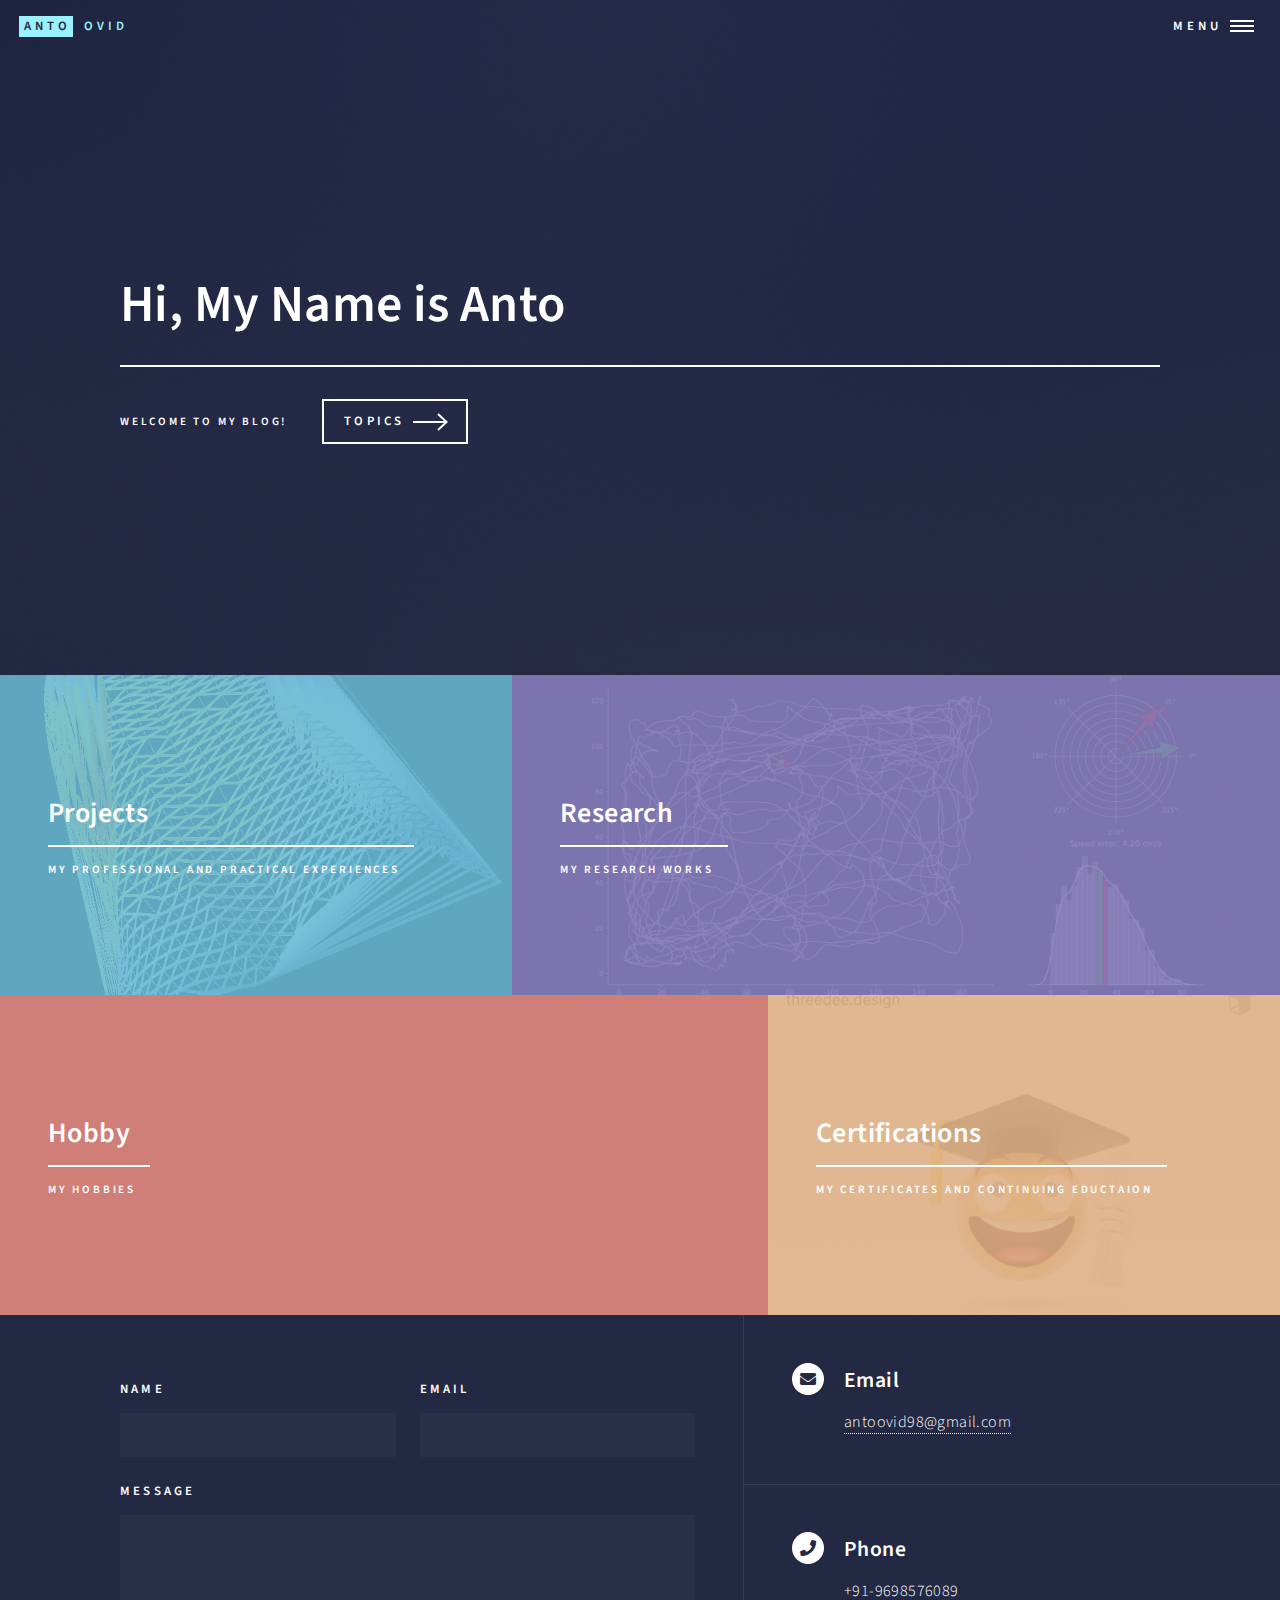
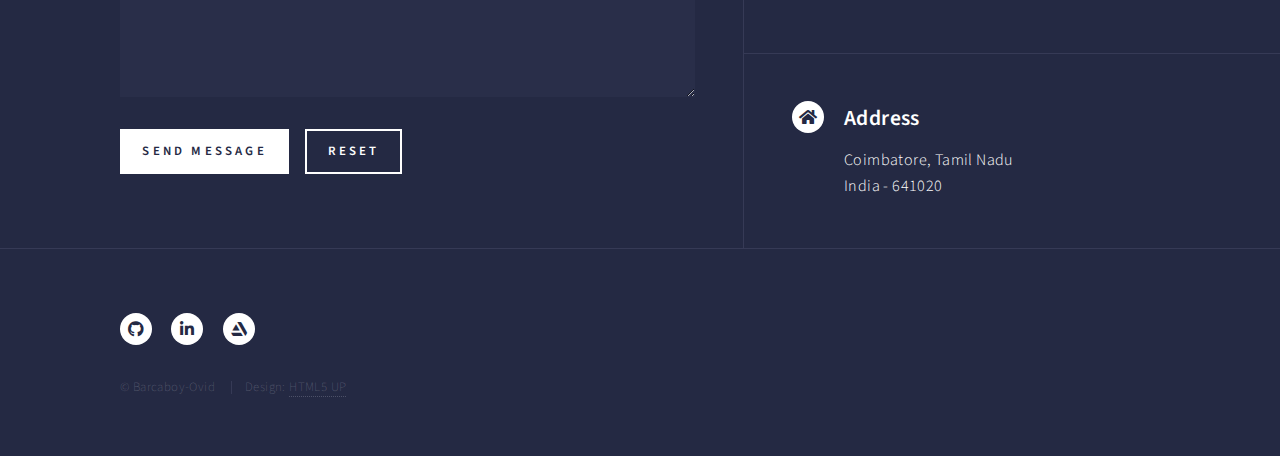
==== blog/blog.html @ b0eccf65 "Add files via upload" ====
<!DOCTYPE HTML>
<!--
	Forty by HTML5 UP
	html5up.net | @ajlkn
	Free for personal and commercial use under the CCA 3.0 license (html5up.net/license)
-->
<html>

<head>
    <title>ANTO OVID</title>
    <meta charset="utf-8" />
    <meta name="viewport" content="width=device-width, initial-scale=1, user-scalable=no" />
    <link rel="stylesheet" href="assets/css/main.css" />
    <noscript><link rel="stylesheet" href="assets/css/noscript.css" /></noscript>
    <link rel="icon" type="image/png" href="images/Flavicon.png" />
</head>

<body class="is-preload">

    <!-- Wrapper -->
    <div id="wrapper">

        <!-- Header -->
        <header id="header" class="alt">
            <a href="blog.html" class="logo"><strong>ANTO</strong> <span>OVID</span></a>
            <nav>
                <a href="#menu">Menu</a>
            </nav>
        </header>

        <!-- Menu -->
        <nav id="menu">
            <ul class="actions stacked">
                <li><a href="http://Barcaboy-Ovid.github.io" class="button primary fit">Website</a></li>
                <li><a href="blog.html" class="button primary fit">Home</a></li>
                <li><a href="project.html" class="button primary fit">Projects</a></li>
                <li><a href="research.html" class="button primary fit">Research</a></li>
                <li><a href="#contact" class="button primary fit">Contact</a></li>
            </ul>
        </nav>

        <!-- Banner -->
        <section id="banner" class="major">
            <div class="inner">
                <header class="major">
                    <h1>Hi, My Name is Anto</h1>
                </header>
                <div class="content">
                    <p class='hero-subtitle'>
                        Welcome to my blog!</p>
                    </p>
                    <ul class="actions">
                        <li><a href="#main" class="button next scrolly">TOPICS</a></li>
                    </ul>
                </div>
            </div>
        </section>

        <!-- Main -->
        <div id="main">
            <!-- One -->
            <section id="one" class="tiles">
                <article>
                    <span class="image">
										<img src="images/P3Eb.gif" alt="" />
									</span>
                    <header class="major">
                        <h3><a href="project.html" class="link">Projects</a></h3>
                        <p>My Professional and Practical experiences</p>
                    </header>
                </article>

                <article>
                    <span class="image">
										<img src="images/programmingprojects.gif" alt="" />
									</span>
                    <header class="major">
                        <h3><a href="research.html" class="link">Research</a></h3>
                        <p>My Research works </p>
                    </header>
                </article>

                <article>
                    <span class="image">
										<img src="images/hobby.gif" alt="" />
									</span>
                    <header class="major">
                        <h3><a href="hobbies.html#hobby" class="link">Hobby</a></h3>
                        <p>My Hobbies</p>
                    </header>
                </article>

                <!--
                <article>
                    <span class="image">
										<img src="images/BIM.gif" alt="" />
									</span>
                    <header class="major">
                        <h3><a href="skills.html#two" class="link">Skills</a></h3>
                        <p>My Professional Skills and Tools</p>
                    </header>
                </article>-->

                <article>
                    <span class="image">
										<img src="images/giphy.gif" alt="" />
									</span>
                    <header class="major">
                        <h3><a href="https://github.com/Barcaboy-Ovid/Course-List" class="link">Certifications</a></h3>
                        <p>My Certificates and Continuing Eductaion</p>
                    </header>
                </article>

                <!--
                <article>
                    <span class="image">
										<img src="images/2GA.gif" alt="" />
									</span>
                    <header class="major">
                        <h3><a href="achievements.html#achieve" class="link">Achievements</a></h3>
                        <p>My Achievements</p>
                    </header>
                </article>-->


            </section>
        </div>

        <!-- Contact -->
        <section id="contact">
            <div class="inner">
                <section>
                    <form method="post" action="https://formspree.io/f/mdoygzwn">
                        <div class="fields">
                            <div class="field half">
                                <label for="name">Name</label>
                                <input type="text" name="name" id="name" />
                            </div>
                            <div class="field half">
                                <label for="email">Email</label>
                                <input type="text" name="email" id="email" />
                            </div>
                            <div class="field">
                                <label for="message">Message</label>
                                <textarea name="message" id="message" rows="6"></textarea>
                            </div>
                        </div>
                        <div class="col-12">
                            <ul class="actions">
                                <li><input type="submit" value="Send Message" class="primary" /></li>
                                <li><input type="reset" value="Reset" /></li>
                            </ul>
                        </div>
                    </form>
                </section>
                <section class="split">
                    <section>
                        <div class="contact-method">
                            <span class="icon solid alt fa-envelope"></span>
                            <h3>Email</h3>
                            <a href="mailto:antoovid98@gmail.com">antoovid98@gmail.com</a>
                        </div>
                    </section>
                    <section>
                        <div class="contact-method">
                            <span class="icon solid alt fa-phone"></span>
                            <h3>Phone</h3>
                            <span>+91-9698576089</span>
                        </div>
                    </section>
                    <section>
                        <div class="contact-method">
                            <span class="icon solid alt fa-home"></span>
                            <h3>Address</h3>
                            <span>
								Coimbatore, Tamil Nadu <br />
								India - 641020</span>
                        </div>
                    </section>
                </section>
            </div>
        </section>
        <!-- Footer -->
        <footer id="footer">
            <div class="inner">
                <ul class="icons">
                    <li><a href="https://github.com/Barcaboy-Ovid" class="icon brands alt fa-github"><span class="label">GitHub</span></a></li>
                    <li><a href="https://www.linkedin.com/in/anto-ovid-g-s-5994b4131/" class="icon brands alt fa-linkedin-in"><span class="label">LinkedIn</span></a></li>
                    <li><a href="https://www.artstation.com/antoovid98" class="icon brands alt fa-artstation"><span class="label">Artstation</span></a>
                </ul>
                <ul class="copyright">
                    <li>&copy; Barcaboy-Ovid</li>
                    <li>Design: <a href="https://html5up.net">HTML5 UP</a></li>
                </ul>
            </div>
        </footer>
    </div>

    <!-- Scripts -->
    <script src="assets/js/jquery.min.js"></script>
    <script src="assets/js/jquery.scrolly.min.js"></script>
    <script src="assets/js/jquery.scrollex.min.js"></script>
    <script src="assets/js/browser.min.js"></script>
    <script src="assets/js/breakpoints.min.js"></script>
    <script src="assets/js/util.js"></script>
    <script src="assets/js/main.js"></script>
</body>

</html>
---- blog/assets/css/main.css ----
@import url(fontawesome-all.min.css);
@import url("https://fonts.googleapis.com/css?family=Source+Sans+Pro:300,300italic,600,600italic");

/*
	Forty by HTML5 UP
	html5up.net | @ajlkn
	Free for personal and commercial use under the CCA 3.0 license (html5up.net/license)
*/

html, body, div, span, applet, object,
iframe, h1, h2, h3, h4, h5, h6, p, blockquote,
pre, a, abbr, acronym, address, big, cite,
code, del, dfn, em, img, ins, kbd, q, s, samp,
small, strike, strong, sub, sup, tt, var, b,
u, i, center, dl, dt, dd, ol, ul, li, fieldset,
form, label, legend, table, caption, tbody,
tfoot, thead, tr, th, td, article, aside,
canvas, details, embed, figure, figcaption,
footer, header, hgroup, menu, nav, output, ruby,
section, summary, time, mark, audio, video {
	margin: 0;
	padding: 0;
	border: 0;
	font-size: 100%;
	font: inherit;
	vertical-align: baseline;}

article, aside, details, figcaption, figure,
footer, header, hgroup, menu, nav, section {
	display: block;}

body {
	line-height: 1;
}

ol, ul {
	list-style: none;
}

blockquote, q {
	quotes: none;
}

	blockquote:before, blockquote:after, q:before, q:after {
		content: '';
		content: none;
	}

table {
	border-collapse: collapse;
	border-spacing: 0;
}

body {
	-webkit-text-size-adjust: none;
}

mark {
	background-color: transparent;
	color: inherit;
}

input::-moz-focus-inner {
	border: 0;
	padding: 0;
}

input, select, textarea {
	-moz-appearance: none;
	-webkit-appearance: none;
	-ms-appearance: none;
	appearance: none;
}

/* Basic */

	@-ms-viewport {
		width: device-width;
	}

	body {
		-ms-overflow-style: scrollbar;
	}

	@media screen and (max-width: 480px) {

		html, body {
			min-width: 320px;
		}

	}

	html {
		box-sizing: border-box;
	}

	*, *:before, *:after {
		box-sizing: inherit;
	}

	body {
		background: #242943;
	}

		body.is-preload *, body.is-preload *:before, body.is-preload *:after {
			-moz-animation: none !important;
			-webkit-animation: none !important;
			-ms-animation: none !important;
			animation: none !important;
			-moz-transition: none !important;
			-webkit-transition: none !important;
			-ms-transition: none !important;
			transition: none !important;
		}

/* Type */

	body, input, select, textarea {
		color: #ffffff;
		font-family: "Source Sans Pro", Helvetica, sans-serif;
		font-size: 17pt;
		font-weight: 300;
		letter-spacing: 0.025em;
		line-height: 1.65;
	}

		@media screen and (max-width: 1680px) {

			body, input, select, textarea {
				font-size: 14pt;
			}

		}

		@media screen and (max-width: 1280px) {

			body, input, select, textarea {
				font-size: 12pt;
			}

		}

		@media screen and (max-width: 360px) {

			body, input, select, textarea {
				font-size: 11pt;
			}

		}

	a {
		-moz-transition: color 0.2s ease-in-out, border-bottom-color 0.2s ease-in-out;
		-webkit-transition: color 0.2s ease-in-out, border-bottom-color 0.2s ease-in-out;
		-ms-transition: color 0.2s ease-in-out, border-bottom-color 0.2s ease-in-out;
		transition: color 0.2s ease-in-out, border-bottom-color 0.2s ease-in-out;
		border-bottom: dotted 1px;
		color: inherit;
		text-decoration: none;
	}

		a:hover {
			border-bottom-color: transparent;
			color: #9bf1ff !important;
		}

		a:active {
			color: #53e3fb !important;
		}

	strong, b {
		color: #ffffff;
		font-weight: 600;
	}

	em, i {
		font-style: italic;
	}

	p {
		margin: 0 0 2em 0;
	}

	h1, h2, h3, h4, h5, h6 {
		color: #ffffff;
		font-weight: 600;
		line-height: 1.65;
		margin: 0 0 1em 0;
	}

		h1 a, h2 a, h3 a, h4 a, h5 a, h6 a {
			color: inherit;
			border-bottom: 0;
		}

	h1 {
		font-size: 2.5em;
	}

	h2 {
		font-size: 1.75em;
	}

	h3 {
		font-size: 1.35em;
	}

	h4 {
		font-size: 1.1em;
	}

	h5 {
		font-size: 0.9em;
	}

	h6 {
		font-size: 0.7em;
	}

	@media screen and (max-width: 736px) {

		h1 {
			font-size: 2em;
		}

		h2 {
			font-size: 1.5em;
		}

		h3 {
			font-size: 1.25em;
		}

	}

	sub {
		font-size: 0.8em;
		position: relative;
		top: 0.5em;
	}

	sup {
		font-size: 0.8em;
		position: relative;
		top: -0.5em;
	}

	blockquote {
		border-left: solid 4px rgba(212, 212, 255, 0.1);
		font-style: italic;
		margin: 0 0 2em 0;
		padding: 0.5em 0 0.5em 2em;
	}

	code {
		background: rgba(212, 212, 255, 0.035);
		font-family: "Courier New", monospace;
		font-size: 0.9em;
		margin: 0 0.25em;
		padding: 0.25em 0.65em;
	}

	pre {
		-webkit-overflow-scrolling: touch;
		font-family: "Courier New", monospace;
		font-size: 0.9em;
		margin: 0 0 2em 0;
	}

		pre code {
			display: block;
			line-height: 1.75;
			padding: 1em 1.5em;
			overflow-x: auto;
		}

	hr {
		border: 0;
		border-bottom: solid 1px rgba(212, 212, 255, 0.1);
		margin: 2em 0;
	}

		hr.major {
			margin: 3em 0;
		}

	.align-left {
		text-align: left;
	}

	.align-center {
		text-align: center;
	}

	.align-right {
		text-align: right;
	}

/* Row */

	.row {
		display: flex;
		flex-wrap: wrap;
		box-sizing: border-box;
		align-items: stretch;
	}

		.row > * {
			box-sizing: border-box;
		}

		.row.gtr-uniform > * > :last-child {
			margin-bottom: 0;
		}

		.row.aln-left {
			justify-content: flex-start;
		}

		.row.aln-center {
			justify-content: center;
		}

		.row.aln-right {
			justify-content: flex-end;
		}

		.row.aln-top {
			align-items: flex-start;
		}

		.row.aln-middle {
			align-items: center;
		}

		.row.aln-bottom {
			align-items: flex-end;
		}

		.row > .imp {
			order: -1;
		}

		.row > .col-1 {
			width: 8.33333%;
		}

		.row > .off-1 {
			margin-left: 8.33333%;
		}

		.row > .col-2 {
			width: 16.66667%;
		}

		.row > .off-2 {
			margin-left: 16.66667%;
		}

		.row > .col-3 {
			width: 25%;
		}

		.row > .off-3 {
			margin-left: 25%;
		}

		.row > .col-4 {
			width: 33.33333%;
		}

		.row > .off-4 {
			margin-left: 33.33333%;
		}

		.row > .col-5 {
			width: 41.66667%;
		}

		.row > .off-5 {
			margin-left: 41.66667%;
		}

		.row > .col-6 {
			width: 50%;
		}

		.row > .off-6 {
			margin-left: 50%;
		}

		.row > .col-7 {
			width: 58.33333%;
		}

		.row > .off-7 {
			margin-left: 58.33333%;
		}

		.row > .col-8 {
			width: 66.66667%;
		}

		.row > .off-8 {
			margin-left: 66.66667%;
		}

		.row > .col-9 {
			width: 75%;
		}

		.row > .off-9 {
			margin-left: 75%;
		}

		.row > .col-10 {
			width: 83.33333%;
		}

		.row > .off-10 {
			margin-left: 83.33333%;
		}

		.row > .col-11 {
			width: 91.66667%;
		}

		.row > .off-11 {
			margin-left: 91.66667%;
		}

		.row > .col-12 {
			width: 100%;
		}

		.row > .off-12 {
			margin-left: 100%;
		}

		.row.gtr-0 {
			margin-top: 0;
			margin-left: 0em;
		}

			.row.gtr-0 > * {
				padding: 0 0 0 0em;
			}

			.row.gtr-0.gtr-uniform {
				margin-top: 0em;
			}

				.row.gtr-0.gtr-uniform > * {
					padding-top: 0em;
				}

		.row.gtr-25 {
			margin-top: 0;
			margin-left: -0.5em;
		}

			.row.gtr-25 > * {
				padding: 0 0 0 0.5em;
			}

			.row.gtr-25.gtr-uniform {
				margin-top: -0.5em;
			}

				.row.gtr-25.gtr-uniform > * {
					padding-top: 0.5em;
				}

		.row.gtr-50 {
			margin-top: 0;
			margin-left: -1em;
		}

			.row.gtr-50 > * {
				padding: 0 0 0 1em;
			}

			.row.gtr-50.gtr-uniform {
				margin-top: -1em;
			}

				.row.gtr-50.gtr-uniform > * {
					padding-top: 1em;
				}

		.row {
			margin-top: 0;
			margin-left: -2em;
		}

			.row > * {
				padding: 0 0 0 2em;
			}

			.row.gtr-uniform {
				margin-top: -2em;
			}

				.row.gtr-uniform > * {
					padding-top: 2em;
				}

		.row.gtr-150 {
			margin-top: 0;
			margin-left: -3em;
		}

			.row.gtr-150 > * {
				padding: 0 0 0 3em;
			}

			.row.gtr-150.gtr-uniform {
				margin-top: -3em;
			}

				.row.gtr-150.gtr-uniform > * {
					padding-top: 3em;
				}

		.row.gtr-200 {
			margin-top: 0;
			margin-left: -4em;
		}

			.row.gtr-200 > * {
				padding: 0 0 0 4em;
			}

			.row.gtr-200.gtr-uniform {
				margin-top: -4em;
			}

				.row.gtr-200.gtr-uniform > * {
					padding-top: 4em;
				}

		@media screen and (max-width: 1680px) {

			.row {
				display: flex;
				flex-wrap: wrap;
				box-sizing: border-box;
				align-items: stretch;
			}

				.row > * {
					box-sizing: border-box;
				}

				.row.gtr-uniform > * > :last-child {
					margin-bottom: 0;
				}

				.row.aln-left {
					justify-content: flex-start;
				}

				.row.aln-center {
					justify-content: center;
				}

				.row.aln-right {
					justify-content: flex-end;
				}

				.row.aln-top {
					align-items: flex-start;
				}

				.row.aln-middle {
					align-items: center;
				}

				.row.aln-bottom {
					align-items: flex-end;
				}

				.row > .imp-xlarge {
					order: -1;
				}

				.row > .col-1-xlarge {
					width: 8.33333%;
				}

				.row > .off-1-xlarge {
					margin-left: 8.33333%;
				}

				.row > .col-2-xlarge {
					width: 16.66667%;
				}

				.row > .off-2-xlarge {
					margin-left: 16.66667%;
				}

				.row > .col-3-xlarge {
					width: 25%;
				}

				.row > .off-3-xlarge {
					margin-left: 25%;
				}

				.row > .col-4-xlarge {
					width: 33.33333%;
				}

				.row > .off-4-xlarge {
					margin-left: 33.33333%;
				}

				.row > .col-5-xlarge {
					width: 41.66667%;
				}

				.row > .off-5-xlarge {
					margin-left: 41.66667%;
				}

				.row > .col-6-xlarge {
					width: 50%;
				}

				.row > .off-6-xlarge {
					margin-left: 50%;
				}

				.row > .col-7-xlarge {
					width: 58.33333%;
				}

				.row > .off-7-xlarge {
					margin-left: 58.33333%;
				}

				.row > .col-8-xlarge {
					width: 66.66667%;
				}

				.row > .off-8-xlarge {
					margin-left: 66.66667%;
				}

				.row > .col-9-xlarge {
					width: 75%;
				}

				.row > .off-9-xlarge {
					margin-left: 75%;
				}

				.row > .col-10-xlarge {
					width: 83.33333%;
				}

				.row > .off-10-xlarge {
					margin-left: 83.33333%;
				}

				.row > .col-11-xlarge {
					width: 91.66667%;
				}

				.row > .off-11-xlarge {
					margin-left: 91.66667%;
				}

				.row > .col-12-xlarge {
					width: 100%;
				}

				.row > .off-12-xlarge {
					margin-left: 100%;
				}

				.row.gtr-0 {
					margin-top: 0;
					margin-left: 0em;
				}

					.row.gtr-0 > * {
						padding: 0 0 0 0em;
					}

					.row.gtr-0.gtr-uniform {
						margin-top: 0em;
					}

						.row.gtr-0.gtr-uniform > * {
							padding-top: 0em;
						}

				.row.gtr-25 {
					margin-top: 0;
					margin-left: -0.5em;
				}

					.row.gtr-25 > * {
						padding: 0 0 0 0.5em;
					}

					.row.gtr-25.gtr-uniform {
						margin-top: -0.5em;
					}

						.row.gtr-25.gtr-uniform > * {
							padding-top: 0.5em;
						}

				.row.gtr-50 {
					margin-top: 0;
					margin-left: -1em;
				}

					.row.gtr-50 > * {
						padding: 0 0 0 1em;
					}

					.row.gtr-50.gtr-uniform {
						margin-top: -1em;
					}

						.row.gtr-50.gtr-uniform > * {
							padding-top: 1em;
						}

				.row {
					margin-top: 0;
					margin-left: -2em;
				}

					.row > * {
						padding: 0 0 0 2em;
					}

					.row.gtr-uniform {
						margin-top: -2em;
					}

						.row.gtr-uniform > * {
							padding-top: 2em;
						}

				.row.gtr-150 {
					margin-top: 0;
					margin-left: -3em;
				}

					.row.gtr-150 > * {
						padding: 0 0 0 3em;
					}

					.row.gtr-150.gtr-uniform {
						margin-top: -3em;
					}

						.row.gtr-150.gtr-uniform > * {
							padding-top: 3em;
						}

				.row.gtr-200 {
					margin-top: 0;
					margin-left: -4em;
				}

					.row.gtr-200 > * {
						padding: 0 0 0 4em;
					}

					.row.gtr-200.gtr-uniform {
						margin-top: -4em;
					}

						.row.gtr-200.gtr-uniform > * {
							padding-top: 4em;
						}

		}

		@media screen and (max-width: 1280px) {

			.row {
				display: flex;
				flex-wrap: wrap;
				box-sizing: border-box;
				align-items: stretch;
			}

				.row > * {
					box-sizing: border-box;
				}

				.row.gtr-uniform > * > :last-child {
					margin-bottom: 0;
				}

				.row.aln-left {
					justify-content: flex-start;
				}

				.row.aln-center {
					justify-content: center;
				}

				.row.aln-right {
					justify-content: flex-end;
				}

				.row.aln-top {
					align-items: flex-start;
				}

				.row.aln-middle {
					align-items: center;
				}

				.row.aln-bottom {
					align-items: flex-end;
				}

				.row > .imp-large {
					order: -1;
				}

				.row > .col-1-large {
					width: 8.33333%;
				}

				.row > .off-1-large {
					margin-left: 8.33333%;
				}

				.row > .col-2-large {
					width: 16.66667%;
				}

				.row > .off-2-large {
					margin-left: 16.66667%;
				}

				.row > .col-3-large {
					width: 25%;
				}

				.row > .off-3-large {
					margin-left: 25%;
				}

				.row > .col-4-large {
					width: 33.33333%;
				}

				.row > .off-4-large {
					margin-left: 33.33333%;
				}

				.row > .col-5-large {
					width: 41.66667%;
				}

				.row > .off-5-large {
					margin-left: 41.66667%;
				}

				.row > .col-6-large {
					width: 50%;
				}

				.row > .off-6-large {
					margin-left: 50%;
				}

				.row > .col-7-large {
					width: 58.33333%;
				}

				.row > .off-7-large {
					margin-left: 58.33333%;
				}

				.row > .col-8-large {
					width: 66.66667%;
				}

				.row > .off-8-large {
					margin-left: 66.66667%;
				}

				.row > .col-9-large {
					width: 75%;
				}

				.row > .off-9-large {
					margin-left: 75%;
				}

				.row > .col-10-large {
					width: 83.33333%;
				}

				.row > .off-10-large {
					margin-left: 83.33333%;
				}

				.row > .col-11-large {
					width: 91.66667%;
				}

				.row > .off-11-large {
					margin-left: 91.66667%;
				}

				.row > .col-12-large {
					width: 100%;
				}

				.row > .off-12-large {
					margin-left: 100%;
				}

				.row.gtr-0 {
					margin-top: 0;
					margin-left: 0em;
				}

					.row.gtr-0 > * {
						padding: 0 0 0 0em;
					}

					.row.gtr-0.gtr-uniform {
						margin-top: 0em;
					}

						.row.gtr-0.gtr-uniform > * {
							padding-top: 0em;
						}

				.row.gtr-25 {
					margin-top: 0;
					margin-left: -0.375em;
				}

					.row.gtr-25 > * {
						padding: 0 0 0 0.375em;
					}

					.row.gtr-25.gtr-uniform {
						margin-top: -0.375em;
					}

						.row.gtr-25.gtr-uniform > * {
							padding-top: 0.375em;
						}

				.row.gtr-50 {
					margin-top: 0;
					margin-left: -0.75em;
				}

					.row.gtr-50 > * {
						padding: 0 0 0 0.75em;
					}

					.row.gtr-50.gtr-uniform {
						margin-top: -0.75em;
					}

						.row.gtr-50.gtr-uniform > * {
							padding-top: 0.75em;
						}

				.row {
					margin-top: 0;
					margin-left: -1.5em;
				}

					.row > * {
						padding: 0 0 0 1.5em;
					}

					.row.gtr-uniform {
						margin-top: -1.5em;
					}

						.row.gtr-uniform > * {
							padding-top: 1.5em;
						}

				.row.gtr-150 {
					margin-top: 0;
					margin-left: -2.25em;
				}

					.row.gtr-150 > * {
						padding: 0 0 0 2.25em;
					}

					.row.gtr-150.gtr-uniform {
						margin-top: -2.25em;
					}

						.row.gtr-150.gtr-uniform > * {
							padding-top: 2.25em;
						}

				.row.gtr-200 {
					margin-top: 0;
					margin-left: -3em;
				}

					.row.gtr-200 > * {
						padding: 0 0 0 3em;
					}

					.row.gtr-200.gtr-uniform {
						margin-top: -3em;
					}

						.row.gtr-200.gtr-uniform > * {
							padding-top: 3em;
						}

		}

		@media screen and (max-width: 980px) {

			.row {
				display: flex;
				flex-wrap: wrap;
				box-sizing: border-box;
				align-items: stretch;
			}

				.row > * {
					box-sizing: border-box;
				}

				.row.gtr-uniform > * > :last-child {
					margin-bottom: 0;
				}

				.row.aln-left {
					justify-content: flex-start;
				}

				.row.aln-center {
					justify-content: center;
				}

				.row.aln-right {
					justify-content: flex-end;
				}

				.row.aln-top {
					align-items: flex-start;
				}

				.row.aln-middle {
					align-items: center;
				}

				.row.aln-bottom {
					align-items: flex-end;
				}

				.row > .imp-medium {
					order: -1;
				}

				.row > .col-1-medium {
					width: 8.33333%;
				}

				.row > .off-1-medium {
					margin-left: 8.33333%;
				}

				.row > .col-2-medium {
					width: 16.66667%;
				}

				.row > .off-2-medium {
					margin-left: 16.66667%;
				}

				.row > .col-3-medium {
					width: 25%;
				}

				.row > .off-3-medium {
					margin-left: 25%;
				}

				.row > .col-4-medium {
					width: 33.33333%;
				}

				.row > .off-4-medium {
					margin-left: 33.33333%;
				}

				.row > .col-5-medium {
					width: 41.66667%;
				}

				.row > .off-5-medium {
					margin-left: 41.66667%;
				}

				.row > .col-6-medium {
					width: 50%;
				}

				.row > .off-6-medium {
					margin-left: 50%;
				}

				.row > .col-7-medium {
					width: 58.33333%;
				}

				.row > .off-7-medium {
					margin-left: 58.33333%;
				}

				.row > .col-8-medium {
					width: 66.66667%;
				}

				.row > .off-8-medium {
					margin-left: 66.66667%;
				}

				.row > .col-9-medium {
					width: 75%;
				}

				.row > .off-9-medium {
					margin-left: 75%;
				}

				.row > .col-10-medium {
					width: 83.33333%;
				}

				.row > .off-10-medium {
					margin-left: 83.33333%;
				}

				.row > .col-11-medium {
					width: 91.66667%;
				}

				.row > .off-11-medium {
					margin-left: 91.66667%;
				}

				.row > .col-12-medium {
					width: 100%;
				}

				.row > .off-12-medium {
					margin-left: 100%;
				}

				.row.gtr-0 {
					margin-top: 0;
					margin-left: 0em;
				}

					.row.gtr-0 > * {
						padding: 0 0 0 0em;
					}

					.row.gtr-0.gtr-uniform {
						margin-top: 0em;
					}

						.row.gtr-0.gtr-uniform > * {
							padding-top: 0em;
						}

				.row.gtr-25 {
					margin-top: 0;
					margin-left: -0.375em;
				}

					.row.gtr-25 > * {
						padding: 0 0 0 0.375em;
					}

					.row.gtr-25.gtr-uniform {
						margin-top: -0.375em;
					}

						.row.gtr-25.gtr-uniform > * {
							padding-top: 0.375em;
						}

				.row.gtr-50 {
					margin-top: 0;
					margin-left: -0.75em;
				}

					.row.gtr-50 > * {
						padding: 0 0 0 0.75em;
					}

					.row.gtr-50.gtr-uniform {
						margin-top: -0.75em;
					}

						.row.gtr-50.gtr-uniform > * {
							padding-top: 0.75em;
						}

				.row {
					margin-top: 0;
					margin-left: -1.5em;
				}

					.row > * {
						padding: 0 0 0 1.5em;
					}

					.row.gtr-uniform {
						margin-top: -1.5em;
					}

						.row.gtr-uniform > * {
							padding-top: 1.5em;
						}

				.row.gtr-150 {
					margin-top: 0;
					margin-left: -2.25em;
				}

					.row.gtr-150 > * {
						padding: 0 0 0 2.25em;
					}

					.row.gtr-150.gtr-uniform {
						margin-top: -2.25em;
					}

						.row.gtr-150.gtr-uniform > * {
							padding-top: 2.25em;
						}

				.row.gtr-200 {
					margin-top: 0;
					margin-left: -3em;
				}

					.row.gtr-200 > * {
						padding: 0 0 0 3em;
					}

					.row.gtr-200.gtr-uniform {
						margin-top: -3em;
					}

						.row.gtr-200.gtr-uniform > * {
							padding-top: 3em;
						}

		}

		@media screen and (max-width: 736px) {

			.row {
				display: flex;
				flex-wrap: wrap;
				box-sizing: border-box;
				align-items: stretch;
			}

				.row > * {
					box-sizing: border-box;
				}

				.row.gtr-uniform > * > :last-child {
					margin-bottom: 0;
				}

				.row.aln-left {
					justify-content: flex-start;
				}

				.row.aln-center {
					justify-content: center;
				}

				.row.aln-right {
					justify-content: flex-end;
				}

				.row.aln-top {
					align-items: flex-start;
				}

				.row.aln-middle {
					align-items: center;
				}

				.row.aln-bottom {
					align-items: flex-end;
				}

				.row > .imp-small {
					order: -1;
				}

				.row > .col-1-small {
					width: 8.33333%;
				}

				.row > .off-1-small {
					margin-left: 8.33333%;
				}

				.row > .col-2-small {
					width: 16.66667%;
				}

				.row > .off-2-small {
					margin-left: 16.66667%;
				}

				.row > .col-3-small {
					width: 25%;
				}

				.row > .off-3-small {
					margin-left: 25%;
				}

				.row > .col-4-small {
					width: 33.33333%;
				}

				.row > .off-4-small {
					margin-left: 33.33333%;
				}

				.row > .col-5-small {
					width: 41.66667%;
				}

				.row > .off-5-small {
					margin-left: 41.66667%;
				}

				.row > .col-6-small {
					width: 50%;
				}

				.row > .off-6-small {
					margin-left: 50%;
				}

				.row > .col-7-small {
					width: 58.33333%;
				}

				.row > .off-7-small {
					margin-left: 58.33333%;
				}

				.row > .col-8-small {
					width: 66.66667%;
				}

				.row > .off-8-small {
					margin-left: 66.66667%;
				}

				.row > .col-9-small {
					width: 75%;
				}

				.row > .off-9-small {
					margin-left: 75%;
				}

				.row > .col-10-small {
					width: 83.33333%;
				}

				.row > .off-10-small {
					margin-left: 83.33333%;
				}

				.row > .col-11-small {
					width: 91.66667%;
				}

				.row > .off-11-small {
					margin-left: 91.66667%;
				}

				.row > .col-12-small {
					width: 100%;
				}

				.row > .off-12-small {
					margin-left: 100%;
				}

				.row.gtr-0 {
					margin-top: 0;
					margin-left: 0em;
				}

					.row.gtr-0 > * {
						padding: 0 0 0 0em;
					}

					.row.gtr-0.gtr-uniform {
						margin-top: 0em;
					}

						.row.gtr-0.gtr-uniform > * {
							padding-top: 0em;
						}

				.row.gtr-25 {
					margin-top: 0;
					margin-left: -0.3125em;
				}

					.row.gtr-25 > * {
						padding: 0 0 0 0.3125em;
					}

					.row.gtr-25.gtr-uniform {
						margin-top: -0.3125em;
					}

						.row.gtr-25.gtr-uniform > * {
							padding-top: 0.3125em;
						}

				.row.gtr-50 {
					margin-top: 0;
					margin-left: -0.625em;
				}

					.row.gtr-50 > * {
						padding: 0 0 0 0.625em;
					}

					.row.gtr-50.gtr-uniform {
						margin-top: -0.625em;
					}

						.row.gtr-50.gtr-uniform > * {
							padding-top: 0.625em;
						}

				.row {
					margin-top: 0;
					margin-left: -1.25em;
				}

					.row > * {
						padding: 0 0 0 1.25em;
					}

					.row.gtr-uniform {
						margin-top: -1.25em;
					}

						.row.gtr-uniform > * {
							padding-top: 1.25em;
						}

				.row.gtr-150 {
					margin-top: 0;
					margin-left: -1.875em;
				}

					.row.gtr-150 > * {
						padding: 0 0 0 1.875em;
					}

					.row.gtr-150.gtr-uniform {
						margin-top: -1.875em;
					}

						.row.gtr-150.gtr-uniform > * {
							padding-top: 1.875em;
						}

				.row.gtr-200 {
					margin-top: 0;
					margin-left: -2.5em;
				}

					.row.gtr-200 > * {
						padding: 0 0 0 2.5em;
					}

					.row.gtr-200.gtr-uniform {
						margin-top: -2.5em;
					}

						.row.gtr-200.gtr-uniform > * {
							padding-top: 2.5em;
						}

		}

		@media screen and (max-width: 480px) {

			.row {
				display: flex;
				flex-wrap: wrap;
				box-sizing: border-box;
				align-items: stretch;
			}

				.row > * {
					box-sizing: border-box;
				}

				.row.gtr-uniform > * > :last-child {
					margin-bottom: 0;
				}

				.row.aln-left {
					justify-content: flex-start;
				}

				.row.aln-center {
					justify-content: center;
				}

				.row.aln-right {
					justify-content: flex-end;
				}

				.row.aln-top {
					align-items: flex-start;
				}

				.row.aln-middle {
					align-items: center;
				}

				.row.aln-bottom {
					align-items: flex-end;
				}

				.row > .imp-xsmall {
					order: -1;
				}

				.row > .col-1-xsmall {
					width: 8.33333%;
				}

				.row > .off-1-xsmall {
					margin-left: 8.33333%;
				}

				.row > .col-2-xsmall {
					width: 16.66667%;
				}

				.row > .off-2-xsmall {
					margin-left: 16.66667%;
				}

				.row > .col-3-xsmall {
					width: 25%;
				}

				.row > .off-3-xsmall {
					margin-left: 25%;
				}

				.row > .col-4-xsmall {
					width: 33.33333%;
				}

				.row > .off-4-xsmall {
					margin-left: 33.33333%;
				}

				.row > .col-5-xsmall {
					width: 41.66667%;
				}

				.row > .off-5-xsmall {
					margin-left: 41.66667%;
				}

				.row > .col-6-xsmall {
					width: 50%;
				}

				.row > .off-6-xsmall {
					margin-left: 50%;
				}

				.row > .col-7-xsmall {
					width: 58.33333%;
				}

				.row > .off-7-xsmall {
					margin-left: 58.33333%;
				}

				.row > .col-8-xsmall {
					width: 66.66667%;
				}

				.row > .off-8-xsmall {
					margin-left: 66.66667%;
				}

				.row > .col-9-xsmall {
					width: 75%;
				}

				.row > .off-9-xsmall {
					margin-left: 75%;
				}

				.row > .col-10-xsmall {
					width: 83.33333%;
				}

				.row > .off-10-xsmall {
					margin-left: 83.33333%;
				}

				.row > .col-11-xsmall {
					width: 91.66667%;
				}

				.row > .off-11-xsmall {
					margin-left: 91.66667%;
				}

				.row > .col-12-xsmall {
					width: 100%;
				}

				.row > .off-12-xsmall {
					margin-left: 100%;
				}

				.row.gtr-0 {
					margin-top: 0;
					margin-left: 0em;
				}

					.row.gtr-0 > * {
						padding: 0 0 0 0em;
					}

					.row.gtr-0.gtr-uniform {
						margin-top: 0em;
					}

						.row.gtr-0.gtr-uniform > * {
							padding-top: 0em;
						}

				.row.gtr-25 {
					margin-top: 0;
					margin-left: -0.3125em;
				}

					.row.gtr-25 > * {
						padding: 0 0 0 0.3125em;
					}

					.row.gtr-25.gtr-uniform {
						margin-top: -0.3125em;
					}

						.row.gtr-25.gtr-uniform > * {
							padding-top: 0.3125em;
						}

				.row.gtr-50 {
					margin-top: 0;
					margin-left: -0.625em;
				}

					.row.gtr-50 > * {
						padding: 0 0 0 0.625em;
					}

					.row.gtr-50.gtr-uniform {
						margin-top: -0.625em;
					}

						.row.gtr-50.gtr-uniform > * {
							padding-top: 0.625em;
						}

				.row {
					margin-top: 0;
					margin-left: -1.25em;
				}

					.row > * {
						padding: 0 0 0 1.25em;
					}

					.row.gtr-uniform {
						margin-top: -1.25em;
					}

						.row.gtr-uniform > * {
							padding-top: 1.25em;
						}

				.row.gtr-150 {
					margin-top: 0;
					margin-left: -1.875em;
				}

					.row.gtr-150 > * {
						padding: 0 0 0 1.875em;
					}

					.row.gtr-150.gtr-uniform {
						margin-top: -1.875em;
					}

						.row.gtr-150.gtr-uniform > * {
							padding-top: 1.875em;
						}

				.row.gtr-200 {
					margin-top: 0;
					margin-left: -2.5em;
				}

					.row.gtr-200 > * {
						padding: 0 0 0 2.5em;
					}

					.row.gtr-200.gtr-uniform {
						margin-top: -2.5em;
					}

						.row.gtr-200.gtr-uniform > * {
							padding-top: 2.5em;
						}

		}

/* Section/Article */

	section.special, article.special {
		text-align: center;
	}

	header.major {
		width: -moz-max-content;
		width: -webkit-max-content;
		width: -ms-max-content;
		width: max-content;
		margin-bottom: 2em;
	}

		header.major > :first-child {
			margin-bottom: 0;
			width: calc(100% + 0.5em);
		}

			header.major > :first-child:after {
				content: '';
				background-color: #ffffff;
				display: block;
				height: 2px;
				margin: 0.325em 0 0.5em 0;
				width: 100%;
			}

		header.major > p {
			font-size: 0.7em;
			font-weight: 600;
			letter-spacing: 0.25em;
			margin-bottom: 0;
			text-transform: uppercase;
		}

		body.is-ie header.major > :first-child:after {
			max-width: 9em;
		}

		body.is-ie header.major > h1:after {
			max-width: 100% !important;
		}

	@media screen and (max-width: 736px) {

		header.major > p br {
			display: none;
		}

	}

/* Form */

	form {
		margin: 0 0 2em 0;
	}

		form > :last-child {
			margin-bottom: 0;
		}

		form > .fields {
			display: -moz-flex;
			display: -webkit-flex;
			display: -ms-flex;
			display: flex;
			-moz-flex-wrap: wrap;
			-webkit-flex-wrap: wrap;
			-ms-flex-wrap: wrap;
			flex-wrap: wrap;
			width: calc(100% + 3em);
			margin: -1.5em 0 2em -1.5em;
		}

			form > .fields > .field {
				-moz-flex-grow: 0;
				-webkit-flex-grow: 0;
				-ms-flex-grow: 0;
				flex-grow: 0;
				-moz-flex-shrink: 0;
				-webkit-flex-shrink: 0;
				-ms-flex-shrink: 0;
				flex-shrink: 0;
				padding: 1.5em 0 0 1.5em;
				width: calc(100% - 1.5em);
			}

				form > .fields > .field.half {
					width: calc(50% - 0.75em);
				}

				form > .fields > .field.third {
					width: calc(100%/3 - 0.5em);
				}

				form > .fields > .field.quarter {
					width: calc(25% - 0.375em);
				}

		@media screen and (max-width: 480px) {

			form > .fields {
				width: calc(100% + 3em);
				margin: -1.5em 0 2em -1.5em;
			}

				form > .fields > .field {
					padding: 1.5em 0 0 1.5em;
					width: calc(100% - 1.5em);
				}

					form > .fields > .field.half {
						width: calc(100% - 1.5em);
					}

					form > .fields > .field.third {
						width: calc(100% - 1.5em);
					}

					form > .fields > .field.quarter {
						width: calc(100% - 1.5em);
					}

		}

	label {
		color: #ffffff;
		display: block;
		font-size: 0.8em;
		font-weight: 600;
		letter-spacing: 0.25em;
		margin: 0 0 1em 0;
		text-transform: uppercase;
	}

	input[type="text"],
	input[type="password"],
	input[type="email"],
	input[type="tel"],
	input[type="search"],
	input[type="url"],
	select,
	textarea {
		-moz-appearance: none;
		-webkit-appearance: none;
		-ms-appearance: none;
		appearance: none;
		background: rgba(212, 212, 255, 0.035);
		border: none;
		border-radius: 0;
		color: inherit;
		display: block;
		outline: 0;
		padding: 0 1em;
		text-decoration: none;
		width: 100%;
	}

		input[type="text"]:invalid,
		input[type="password"]:invalid,
		input[type="email"]:invalid,
		input[type="tel"]:invalid,
		input[type="search"]:invalid,
		input[type="url"]:invalid,
		select:invalid,
		textarea:invalid {
			box-shadow: none;
		}

		input[type="text"]:focus,
		input[type="password"]:focus,
		input[type="email"]:focus,
		input[type="tel"]:focus,
		input[type="search"]:focus,
		input[type="url"]:focus,
		select:focus,
		textarea:focus {
			border-color: #9bf1ff;
			box-shadow: 0 0 0 2px #9bf1ff;
		}

	select {
		background-image: url("data:image/svg+xml;charset=utf8,%3Csvg xmlns='http://www.w3.org/2000/svg' width='40' height='40' preserveAspectRatio='none' viewBox='0 0 40 40'%3E%3Cpath d='M9.4,12.3l10.4,10.4l10.4-10.4c0.2-0.2,0.5-0.4,0.9-0.4c0.3,0,0.6,0.1,0.9,0.4l3.3,3.3c0.2,0.2,0.4,0.5,0.4,0.9 c0,0.4-0.1,0.6-0.4,0.9L20.7,31.9c-0.2,0.2-0.5,0.4-0.9,0.4c-0.3,0-0.6-0.1-0.9-0.4L4.3,17.3c-0.2-0.2-0.4-0.5-0.4-0.9 c0-0.4,0.1-0.6,0.4-0.9l3.3-3.3c0.2-0.2,0.5-0.4,0.9-0.4S9.1,12.1,9.4,12.3z' fill='rgba(212, 212, 255, 0.1)' /%3E%3C/svg%3E");
		background-size: 1.25rem;
		background-repeat: no-repeat;
		background-position: calc(100% - 1rem) center;
		height: 2.75em;
		padding-right: 2.75em;
		text-overflow: ellipsis;
	}

		select option {
			color: #ffffff;
			background: #242943;
		}

		select:focus::-ms-value {
			background-color: transparent;
		}

		select::-ms-expand {
			display: none;
		}

	input[type="text"],
	input[type="password"],
	input[type="email"],
	input[type="tel"],
	input[type="search"],
	input[type="url"],
	select {
		height: 2.75em;
	}

	textarea {
		padding: 0.75em 1em;
	}

	input[type="checkbox"],
	input[type="radio"] {
		-moz-appearance: none;
		-webkit-appearance: none;
		-ms-appearance: none;
		appearance: none;
		display: block;
		float: left;
		margin-right: -2em;
		opacity: 0;
		width: 1em;
		z-index: -1;
	}

		input[type="checkbox"] + label,
		input[type="radio"] + label {
			text-decoration: none;
			color: #ffffff;
			cursor: pointer;
			display: inline-block;
			font-weight: 300;
			padding-left: 2.65em;
			padding-right: 0.75em;
			position: relative;
		}

			input[type="checkbox"] + label:before,
			input[type="radio"] + label:before {
				-moz-osx-font-smoothing: grayscale;
				-webkit-font-smoothing: antialiased;
				display: inline-block;
				font-style: normal;
				font-variant: normal;
				text-rendering: auto;
				line-height: 1;
				text-transform: none !important;
				font-family: 'Font Awesome 5 Free';
				font-weight: 900;
			}

			input[type="checkbox"] + label:before,
			input[type="radio"] + label:before {
				background: rgba(212, 212, 255, 0.035);
				content: '';
				display: inline-block;
				font-size: 0.8em;
				height: 2.0625em;
				left: 0;
				letter-spacing: 0;
				line-height: 2.0625em;
				position: absolute;
				text-align: center;
				top: 0;
				width: 2.0625em;
			}

		input[type="checkbox"]:checked + label:before,
		input[type="radio"]:checked + label:before {
			background: #ffffff;
			border-color: #9bf1ff;
			content: '\f00c';
			color: #242943;
		}

		input[type="checkbox"]:focus + label:before,
		input[type="radio"]:focus + label:before {
			box-shadow: 0 0 0 2px #9bf1ff;
		}

	input[type="radio"] + label:before {
		border-radius: 100%;
	}

	::-webkit-input-placeholder {
		color: rgba(244, 244, 255, 0.2) !important;
		opacity: 1.0;
	}

	:-moz-placeholder {
		color: rgba(244, 244, 255, 0.2) !important;
		opacity: 1.0;
	}

	::-moz-placeholder {
		color: rgba(244, 244, 255, 0.2) !important;
		opacity: 1.0;
	}

	:-ms-input-placeholder {
		color: rgba(244, 244, 255, 0.2) !important;
		opacity: 1.0;
	}

/* Box */

	.box {
		border: solid 1px rgba(212, 212, 255, 0.1);
		margin-bottom: 2em;
		padding: 1.5em;
	}

		.box > :last-child,
		.box > :last-child > :last-child,
		.box > :last-child > :last-child > :last-child {
			margin-bottom: 0;
		}

		.box.alt {
			border: 0;
			border-radius: 0;
			padding: 0;
		}

/* Icon */

	.icon {
		text-decoration: none;
		border-bottom: none;
		position: relative;
	}

		.icon:before {
			-moz-osx-font-smoothing: grayscale;
			-webkit-font-smoothing: antialiased;
			display: inline-block;
			font-style: normal;
			font-variant: normal;
			text-rendering: auto;
			line-height: 1;
			text-transform: none !important;
			font-family: 'Font Awesome 5 Free';
			font-weight: 400;
		}

		.icon > .label {
			display: none;
		}

		.icon:before {
			line-height: inherit;
		}

		.icon.solid:before {
			font-weight: 900;
		}

		.icon.brands:before {
			font-family: 'Font Awesome 5 Brands';
		}

		.icon.alt:before {
			background-color: #ffffff;
			border-radius: 100%;
			color: #242943;
			display: inline-block;
			height: 2em;
			line-height: 2em;
			text-align: center;
			width: 2em;
		}

	a.icon.alt:before {
		-moz-transition: background-color 0.2s ease-in-out;
		-webkit-transition: background-color 0.2s ease-in-out;
		-ms-transition: background-color 0.2s ease-in-out;
		transition: background-color 0.2s ease-in-out;
	}

	a.icon.alt:hover:before {
		background-color: #6fc3df;
	}

	a.icon.alt:active:before {
		background-color: #37a6cb;
	}

/* Image */

	.image {
		border: 0;
		display: inline-block;
		position: relative;
	}

		.image img {
			display: block;
		}

		.image.left, .image.right {
			max-width: 30%;
		}

			.image.left img, .image.right img {
				width: 100%;
			}

		.image.left {
			float: left;
			margin: 0 1.5em 1.25em 0;
			top: 0.25em;
		}

		.image.right {
			float: right;
			margin: 0 0 1.25em 1.5em;
			top: 0.25em;
		}

		.image.fit {
			display: block;
			margin: 0 0 2em 0;
			width: 100%;
		}

			.image.fit img {
				width: 100%;
			}

		.image.main {
			display: block;
			margin: 2.5em 0;
			width: 100%;
		}

			.image.main img {
				width: 100%;
			}

			@media screen and (max-width: 736px) {

				.image.main {
					margin: 1.5em 0;
				}

			}

/* List */

	ol {
		list-style: decimal;
		margin: 0 0 2em 0;
		padding-left: 1.25em;
	}

		ol li {
			padding-left: 0.25em;
		}

	ul {
		list-style: disc;
		margin: 0 0 2em 0;
		padding-left: 1em;
	}

		ul li {
			padding-left: 0.5em;
		}

		ul.alt {
			list-style: none;
			padding-left: 0;
		}

			ul.alt li {
				border-top: solid 1px rgba(212, 212, 255, 0.1);
				padding: 0.5em 0;
			}

				ul.alt li:first-child {
					border-top: 0;
					padding-top: 0;
				}

	dl {
		margin: 0 0 2em 0;
	}

		dl dt {
			display: block;
			font-weight: 600;
			margin: 0 0 1em 0;
		}

		dl dd {
			margin-left: 2em;
		}

/* Actions */

	ul.actions {
		display: -moz-flex;
		display: -webkit-flex;
		display: -ms-flex;
		display: flex;
		cursor: default;
		list-style: none;
		margin-left: -1em;
		padding-left: 0;
	}

		ul.actions li {
			padding: 0 0 0 1em;
			vertical-align: middle;
		}

		ul.actions.special {
			-moz-justify-content: center;
			-webkit-justify-content: center;
			-ms-justify-content: center;
			justify-content: center;
			width: 100%;
			margin-left: 0;
		}

			ul.actions.special li:first-child {
				padding-left: 0;
			}

		ul.actions.stacked {
			-moz-flex-direction: column;
			-webkit-flex-direction: column;
			-ms-flex-direction: column;
			flex-direction: column;
			margin-left: 0;
		}

			ul.actions.stacked li {
				padding: 1.3em 0 0 0;
			}

				ul.actions.stacked li:first-child {
					padding-top: 0;
				}

		ul.actions.fit {
			width: calc(100% + 1em);
		}

			ul.actions.fit li {
				-moz-flex-grow: 1;
				-webkit-flex-grow: 1;
				-ms-flex-grow: 1;
				flex-grow: 1;
				-moz-flex-shrink: 1;
				-webkit-flex-shrink: 1;
				-ms-flex-shrink: 1;
				flex-shrink: 1;
				width: 100%;
			}

				ul.actions.fit li > * {
					width: 100%;
				}

			ul.actions.fit.stacked {
				width: 100%;
			}

/* Icons */

	ul.icons {
		cursor: default;
		list-style: none;
		padding-left: 0;
	}

		ul.icons li {
			display: inline-block;
			padding: 0 1em 0 0;
		}

			ul.icons li:last-child {
				padding-right: 0;
			}

		@media screen and (max-width: 736px) {

			ul.icons li {
				padding: 0 0.75em 0 0;
			}

		}

/* Pagination */

	ul.pagination {
		cursor: default;
		list-style: none;
		padding-left: 0;
	}

		ul.pagination li {
			display: inline-block;
			padding-left: 0;
			vertical-align: middle;
		}

			ul.pagination li > .page {
				-moz-transition: background-color 0.2s ease-in-out, color 0.2s ease-in-out;
				-webkit-transition: background-color 0.2s ease-in-out, color 0.2s ease-in-out;
				-ms-transition: background-color 0.2s ease-in-out, color 0.2s ease-in-out;
				transition: background-color 0.2s ease-in-out, color 0.2s ease-in-out;
				border-bottom: 0;
				display: inline-block;
				font-size: 0.8em;
				font-weight: 600;
				height: 1.5em;
				line-height: 1.5em;
				margin: 0 0.125em;
				min-width: 1.5em;
				padding: 0 0.5em;
				text-align: center;
			}

				ul.pagination li > .page.active {
					background-color: #ffffff;
					color: #242943;
				}

					ul.pagination li > .page.active:hover {
						background-color: #9bf1ff;
						color: #242943 !important;
					}

					ul.pagination li > .page.active:active {
						background-color: #53e3fb;
					}

			ul.pagination li:first-child {
				padding-right: 0.75em;
			}

			ul.pagination li:last-child {
				padding-left: 0.75em;
			}

		@media screen and (max-width: 480px) {

			ul.pagination li:nth-child(n+2):nth-last-child(n+2) {
				display: none;
			}

			ul.pagination li:first-child {
				padding-right: 0;
			}

		}

/* Table */

	.table-wrapper {
		-webkit-overflow-scrolling: touch;
		overflow-x: auto;
	}

	table {
		margin: 0 0 2em 0;
		width: 100%;
	}

		table tbody tr {
			border: solid 1px rgba(212, 212, 255, 0.1);
			border-left: 0;
			border-right: 0;
		}

			table tbody tr:nth-child(2n + 1) {
				background-color: rgba(212, 212, 255, 0.035);
			}

		table td {
			padding: 0.75em 0.75em;
		}

		table th {
			color: #ffffff;
			font-size: 0.9em;
			font-weight: 600;
			padding: 0 0.75em 0.75em 0.75em;
			text-align: left;
		}

		table thead {
			border-bottom: solid 2px rgba(212, 212, 255, 0.1);
		}

		table tfoot {
			border-top: solid 2px rgba(212, 212, 255, 0.1);
		}

		table.alt {
			border-collapse: separate;
		}

			table.alt tbody tr td {
				border: solid 1px rgba(212, 212, 255, 0.1);
				border-left-width: 0;
				border-top-width: 0;
			}

				table.alt tbody tr td:first-child {
					border-left-width: 1px;
				}

			table.alt tbody tr:first-child td {
				border-top-width: 1px;
			}

			table.alt thead {
				border-bottom: 0;
			}

			table.alt tfoot {
				border-top: 0;
			}

/* Button */

	input[type="submit"],
	input[type="reset"],
	input[type="button"],
	button,
	.button {
		-moz-appearance: none;
		-webkit-appearance: none;
		-ms-appearance: none;
		appearance: none;
		-moz-transition: background-color 0.2s ease-in-out, box-shadow 0.2s ease-in-out, color 0.2s ease-in-out;
		-webkit-transition: background-color 0.2s ease-in-out, box-shadow 0.2s ease-in-out, color 0.2s ease-in-out;
		-ms-transition: background-color 0.2s ease-in-out, box-shadow 0.2s ease-in-out, color 0.2s ease-in-out;
		transition: background-color 0.2s ease-in-out, box-shadow 0.2s ease-in-out, color 0.2s ease-in-out;
		background-color: transparent;
		border: 0;
		border-radius: 0;
		box-shadow: inset 0 0 0 2px #ffffff;
		color: #ffffff;
		cursor: pointer;
		display: inline-block;
		font-size: 0.8em;
		font-weight: 600;
		height: 3.5em;
		letter-spacing: 0.25em;
		line-height: 3.5em;
		padding: 0 1.75em;
		text-align: center;
		text-decoration: none;
		text-transform: uppercase;
		white-space: nowrap;
	}

		input[type="submit"]:hover, input[type="submit"]:active,
		input[type="reset"]:hover,
		input[type="reset"]:active,
		input[type="button"]:hover,
		input[type="button"]:active,
		button:hover,
		button:active,
		.button:hover,
		.button:active {
			box-shadow: inset 0 0 0 2px #9bf1ff;
			color: #9bf1ff;
		}

		input[type="submit"]:active,
		input[type="reset"]:active,
		input[type="button"]:active,
		button:active,
		.button:active {
			background-color: rgba(155, 241, 255, 0.1);
			box-shadow: inset 0 0 0 2px #53e3fb;
			color: #53e3fb;
		}

		input[type="submit"].icon:before,
		input[type="reset"].icon:before,
		input[type="button"].icon:before,
		button.icon:before,
		.button.icon:before {
			margin-right: 0.5em;
		}

		input[type="submit"].fit,
		input[type="reset"].fit,
		input[type="button"].fit,
		button.fit,
		.button.fit {
			width: 100%;
		}

		input[type="submit"].small,
		input[type="reset"].small,
		input[type="button"].small,
		button.small,
		.button.small {
			font-size: 0.6em;
		}

		input[type="submit"].large,
		input[type="reset"].large,
		input[type="button"].large,
		button.large,
		.button.large {
			font-size: 1.25em;
			height: 3em;
			line-height: 3em;
		}

		input[type="submit"].next,
		input[type="reset"].next,
		input[type="button"].next,
		button.next,
		.button.next {
			padding-right: 4.5em;
			position: relative;
		}

			input[type="submit"].next:before, input[type="submit"].next:after,
			input[type="reset"].next:before,
			input[type="reset"].next:after,
			input[type="button"].next:before,
			input[type="button"].next:after,
			button.next:before,
			button.next:after,
			.button.next:before,
			.button.next:after {
				-moz-transition: opacity 0.2s ease-in-out;
				-webkit-transition: opacity 0.2s ease-in-out;
				-ms-transition: opacity 0.2s ease-in-out;
				transition: opacity 0.2s ease-in-out;
				background-position: center right;
				background-repeat: no-repeat;
				background-size: 36px 24px;
				content: '';
				display: block;
				height: 100%;
				position: absolute;
				right: 1.5em;
				top: 0;
				vertical-align: middle;
				width: 36px;
			}

			input[type="submit"].next:before,
			input[type="reset"].next:before,
			input[type="button"].next:before,
			button.next:before,
			.button.next:before {
				background-image: url("data:image/svg+xml;charset=utf8,%3Csvg xmlns='http://www.w3.org/2000/svg' xmlns:xlink='http://www.w3.org/1999/xlink' width='36px' height='24px' viewBox='0 0 36 24' zoomAndPan='disable'%3E%3Cstyle%3Eline %7B stroke: %23ffffff%3B stroke-width: 2px%3B %7D%3C/style%3E%3Cline x1='0' y1='12' x2='34' y2='12' /%3E%3Cline x1='25' y1='4' x2='34' y2='12.5' /%3E%3Cline x1='25' y1='20' x2='34' y2='11.5' /%3E%3C/svg%3E");
			}

			input[type="submit"].next:after,
			input[type="reset"].next:after,
			input[type="button"].next:after,
			button.next:after,
			.button.next:after {
				background-image: url("data:image/svg+xml;charset=utf8,%3Csvg xmlns='http://www.w3.org/2000/svg' xmlns:xlink='http://www.w3.org/1999/xlink' width='36px' height='24px' viewBox='0 0 36 24' zoomAndPan='disable'%3E%3Cstyle%3Eline %7B stroke: %239bf1ff%3B stroke-width: 2px%3B %7D%3C/style%3E%3Cline x1='0' y1='12' x2='34' y2='12' /%3E%3Cline x1='25' y1='4' x2='34' y2='12.5' /%3E%3Cline x1='25' y1='20' x2='34' y2='11.5' /%3E%3C/svg%3E");
				opacity: 0;
				z-index: 1;
			}

			input[type="submit"].next:hover:after, input[type="submit"].next:active:after,
			input[type="reset"].next:hover:after,
			input[type="reset"].next:active:after,
			input[type="button"].next:hover:after,
			input[type="button"].next:active:after,
			button.next:hover:after,
			button.next:active:after,
			.button.next:hover:after,
			.button.next:active:after {
				opacity: 1;
			}

			@media screen and (max-width: 1280px) {

				input[type="submit"].next,
				input[type="reset"].next,
				input[type="button"].next,
				button.next,
				.button.next {
					padding-right: 5em;
				}

			}

		input[type="submit"].primary,
		input[type="reset"].primary,
		input[type="button"].primary,
		button.primary,
		.button.primary {
			background-color: #ffffff;
			box-shadow: none;
			color: #242943;
		}

			input[type="submit"].primary:hover, input[type="submit"].primary:active,
			input[type="reset"].primary:hover,
			input[type="reset"].primary:active,
			input[type="button"].primary:hover,
			input[type="button"].primary:active,
			button.primary:hover,
			button.primary:active,
			.button.primary:hover,
			.button.primary:active {
				background-color: #9bf1ff;
				color: #242943 !important;
			}

			input[type="submit"].primary:active,
			input[type="reset"].primary:active,
			input[type="button"].primary:active,
			button.primary:active,
			.button.primary:active {
				background-color: #53e3fb;
			}

		input[type="submit"].disabled, input[type="submit"]:disabled,
		input[type="reset"].disabled,
		input[type="reset"]:disabled,
		input[type="button"].disabled,
		input[type="button"]:disabled,
		button.disabled,
		button:disabled,
		.button.disabled,
		.button:disabled {
			pointer-events: none;
			cursor: default;
			opacity: 0.25;
		}

/* Tiles */

	.tiles {
		display: -moz-flex;
		display: -webkit-flex;
		display: -ms-flex;
		display: flex;
		-moz-flex-wrap: wrap;
		-webkit-flex-wrap: wrap;
		-ms-flex-wrap: wrap;
		flex-wrap: wrap;
		border-top: 0 !important;
	}

		.tiles + * {
			border-top: 0 !important;
		}

		.tiles article {
			-moz-align-items: center;
			-webkit-align-items: center;
			-ms-align-items: center;
			align-items: center;
			display: -moz-flex;
			display: -webkit-flex;
			display: -ms-flex;
			display: flex;
			-moz-transition: -moz-transform 0.25s ease, opacity 0.25s ease, -moz-filter 1s ease, -webkit-filter 1s ease;
			-webkit-transition: -webkit-transform 0.25s ease, opacity 0.25s ease, -webkit-filter 1s ease, -webkit-filter 1s ease;
			-ms-transition: -ms-transform 0.25s ease, opacity 0.25s ease, -ms-filter 1s ease, -webkit-filter 1s ease;
			transition: transform 0.25s ease, opacity 0.25s ease, filter 1s ease, -webkit-filter 1s ease;
			padding: 4em 4em 2em 4em ;
			background-position: center;
			background-repeat: no-repeat;
			background-size: cover;
			cursor: default;
			height: 40vh;
			max-height: 40em;
			min-height: 23em;
			overflow: hidden;
			position: relative;
			width: 40%;
		}

			.tiles article .image {
				display: none;
			}

			.tiles article header {
				position: relative;
				z-index: 3;
			}

			.tiles article h3 {
				font-size: 1.75em;
			}

				.tiles article h3 a:hover {
					color: inherit !important;
				}

			.tiles article .link.primary {
				border: 0;
				height: 100%;
				left: 0;
				position: absolute;
				top: 0;
				width: 100%;
				z-index: 4;
			}

			.tiles article:before {
				-moz-transition: opacity 0.5s ease;
				-webkit-transition: opacity 0.5s ease;
				-ms-transition: opacity 0.5s ease;
				transition: opacity 0.5s ease;
				bottom: 0;
				content: '';
				display: block;
				height: 100%;
				left: 0;
				opacity: 0.85;
				position: absolute;
				width: 100%;
				z-index: 2;
			}

			.tiles article:after {
				background-color: rgba(36, 41, 67, 0.25);
				content: '';
				display: block;
				height: 100%;
				left: 0;
				position: absolute;
				top: 0;
				width: 100%;
				z-index: 1;
			}

			.tiles article:hover:before {
				opacity: 0;
			}

			.tiles article.is-transitioning {
				-moz-transform: scale(0.95);
				-webkit-transform: scale(0.95);
				-ms-transform: scale(0.95);
				transform: scale(0.95);
				-moz-filter: blur(0.5em);
				-webkit-filter: blur(0.5em);
				-ms-filter: blur(0.5em);
				filter: blur(0.5em);
				opacity: 0;
			}

			.tiles article:nth-child(4n - 1), .tiles article:nth-child(4n - 2) {
				width: 60%;
			}

			.tiles article:nth-child(6n - 5):before {
				background-color: #6fc3df;
			}

			.tiles article:nth-child(6n - 4):before {
				background-color: #8d82c4;
			}

			.tiles article:nth-child(6n - 3):before {
				background-color: #ec8d81;
			}

			.tiles article:nth-child(6n - 2):before {
				background-color: #e7b788;
			}

			.tiles article:nth-child(6n - 1):before {
				background-color: #8ea9e8;
			}

			.tiles article:nth-child(6n):before {
				background-color: #87c5a4;
			}

		@media screen and (max-width: 1280px) {

			.tiles article {
				padding: 4em 3em 2em 3em ;
				height: 30vh;
				max-height: 30em;
				min-height: 20em;
			}

		}

		@media screen and (max-width: 980px) {

			.tiles article {
				width: 50% !important;
			}

		}

		@media screen and (max-width: 736px) {

			.tiles article {
				padding: 3em 1.5em 1em 1.5em ;
				height: 16em;
				max-height: none;
				min-height: 0;
			}

				.tiles article h3 {
					font-size: 1.5em;
				}

		}

		@media screen and (max-width: 480px) {

			.tiles {
				display: block;
			}

				.tiles article {
					height: 20em;
					width: 100% !important;
				}

		}

/* Contact Method */

	.contact-method {
		margin: 0 0 2em 0;
		padding-left: 3.25em;
		position: relative;
	}

		.contact-method .icon {
			left: 0;
			position: absolute;
			top: 0;
		}

		.contact-method h3 {
			margin: 0 0 0.5em 0;
		}

/* Spotlights */

	.spotlights {
		border-top: 0 !important;
	}

		.spotlights + * {
			border-top: 0 !important;
		}

		.spotlights > section {
			display: -moz-flex;
			display: -webkit-flex;
			display: -ms-flex;
			display: flex;
			-moz-flex-direction: row;
			-webkit-flex-direction: row;
			-ms-flex-direction: row;
			flex-direction: row;
			background-color: #2e3450;
		}

			.spotlights > section > .image {
				background-position: center center;
				background-size: cover;
				border-radius: 0;
				display: block;
				position: relative;
				width: 30%;
			}

				.spotlights > section > .image img {
					border-radius: 0;
					display: block;
					width: 100%;
				}

				.spotlights > section > .image:before {
					background: rgba(36, 41, 67, 0.9);
					content: '';
					display: block;
					height: 100%;
					left: 0;
					opacity: 0;
					position: absolute;
					top: 0;
					width: 100%;
				}

			.spotlights > section > .content {
				display: -moz-flex;
				display: -webkit-flex;
				display: -ms-flex;
				display: flex;
				-moz-flex-direction: column;
				-webkit-flex-direction: column;
				-ms-flex-direction: column;
				flex-direction: column;
				-moz-justify-content: center;
				-webkit-justify-content: center;
				-ms-justify-content: center;
				justify-content: center;
				-moz-align-items: center;
				-webkit-align-items: center;
				-ms-align-items: center;
				align-items: center;
				padding: 2em 3em 0.1em 3em ;
				width: 70%;
			}

				.spotlights > section > .content > .inner {
					margin: 0 auto;
					max-width: 100%;
					width: 65em;
				}

			.spotlights > section:nth-child(2n) {
				-moz-flex-direction: row-reverse;
				-webkit-flex-direction: row-reverse;
				-ms-flex-direction: row-reverse;
				flex-direction: row-reverse;
				background-color: #333856;
			}

				.spotlights > section:nth-child(2n) > .content {
					-moz-align-items: -moz-flex-end;
					-webkit-align-items: -webkit-flex-end;
					-ms-align-items: -ms-flex-end;
					align-items: flex-end;
				}

		@media screen and (max-width: 1680px) {

			.spotlights > section > .image {
				width: 40%;
			}

			.spotlights > section > .content {
				width: 60%;
			}

		}

		@media screen and (max-width: 1280px) {

			.spotlights > section > .image {
				width: 45%;
			}

			.spotlights > section > .content {
				width: 55%;
			}

		}

		@media screen and (max-width: 980px) {

			.spotlights > section {
				display: block;
			}

				.spotlights > section > .image {
					width: 100%;
				}

				.spotlights > section > .content {
					padding: 4em 3em 2em 3em ;
					width: 100%;
				}

		}

		@media screen and (max-width: 736px) {

			.spotlights > section > .content {
				padding: 3em 1.5em 1em 1.5em ;
			}

		}

/* Header */

	@-moz-keyframes reveal-header {
		0% {
			top: -4em;
			opacity: 0;
		}

		100% {
			top: 0;
			opacity: 1;
		}
	}

	@-webkit-keyframes reveal-header {
		0% {
			top: -4em;
			opacity: 0;
		}

		100% {
			top: 0;
			opacity: 1;
		}
	}

	@-ms-keyframes reveal-header {
		0% {
			top: -4em;
			opacity: 0;
		}

		100% {
			top: 0;
			opacity: 1;
		}
	}

	@keyframes reveal-header {
		0% {
			top: -4em;
			opacity: 0;
		}

		100% {
			top: 0;
			opacity: 1;
		}
	}

	#header {
		display: -moz-flex;
		display: -webkit-flex;
		display: -ms-flex;
		display: flex;
		background-color: #2a2f4a;
		box-shadow: 0 0 0.25em 0 rgba(0, 0, 0, 0.15);
		cursor: default;
		font-weight: 600;
		height: 3.25em;
		left: 0;
		letter-spacing: 0.25em;
		line-height: 3.25em;
		margin: 0;
		position: fixed;
		text-transform: uppercase;
		top: 0;
		width: 100%;
		z-index: 10000;
	}

		#header .logo {
			border: 0;
			display: inline-block;
			font-size: 0.8em;
			height: inherit;
			line-height: inherit;
			padding: 0 1.5em;
		}

			#header .logo strong {
				-moz-transition: background-color 0.2s ease-in-out, color 0.2s ease-in-out;
				-webkit-transition: background-color 0.2s ease-in-out, color 0.2s ease-in-out;
				-ms-transition: background-color 0.2s ease-in-out, color 0.2s ease-in-out;
				transition: background-color 0.2s ease-in-out, color 0.2s ease-in-out;
				background-color: #ffffff;
				color: #242943;
				display: inline-block;
				line-height: 1.65em;
				margin-right: 0.325em;
				padding: 0 0.125em 0 0.375em;
			}

			#header .logo:hover strong {
				background-color: #9bf1ff;
			}

			#header .logo:active strong {
				background-color: #53e3fb;
			}

		#header nav {
			display: -moz-flex;
			display: -webkit-flex;
			display: -ms-flex;
			display: flex;
			-moz-justify-content: -moz-flex-end;
			-webkit-justify-content: -webkit-flex-end;
			-ms-justify-content: -ms-flex-end;
			justify-content: flex-end;
			-moz-flex-grow: 1;
			-webkit-flex-grow: 1;
			-ms-flex-grow: 1;
			flex-grow: 1;
			height: inherit;
			line-height: inherit;
		}

			#header nav a {
				border: 0;
				display: block;
				font-size: 0.8em;
				height: inherit;
				line-height: inherit;
				padding: 0 0.75em;
				position: relative;
				vertical-align: middle;
			}

				#header nav a:last-child {
					padding-right: 1.5em;
				}

				#header nav a[href="#menu"] {
					padding-right: 3.325em !important;
				}

					#header nav a[href="#menu"]:before, #header nav a[href="#menu"]:after {
						background-image: url("data:image/svg+xml;charset=utf8,%3Csvg xmlns='http://www.w3.org/2000/svg' width='24' height='32' viewBox='0 0 24 32' preserveAspectRatio='none'%3E%3Cstyle%3Eline %7B stroke-width: 2px%3B stroke: %23ffffff%3B %7D%3C/style%3E%3Cline x1='0' y1='11' x2='24' y2='11' /%3E%3Cline x1='0' y1='21' x2='24' y2='21' /%3E%3Cline x1='0' y1='16' x2='24' y2='16' /%3E%3C/svg%3E");
						background-position: center;
						background-repeat: no-repeat;
						background-size: 24px 32px;
						content: '';
						display: block;
						height: 100%;
						position: absolute;
						right: 1.5em;
						top: 0;
						vertical-align: middle;
						width: 24px;
					}

					#header nav a[href="#menu"]:after {
						-moz-transition: opacity 0.2s ease-in-out;
						-webkit-transition: opacity 0.2s ease-in-out;
						-ms-transition: opacity 0.2s ease-in-out;
						transition: opacity 0.2s ease-in-out;
						background-image: url("data:image/svg+xml;charset=utf8,%3Csvg xmlns='http://www.w3.org/2000/svg' width='24' height='32' viewBox='0 0 24 32' preserveAspectRatio='none'%3E%3Cstyle%3Eline %7B stroke-width: 2px%3B stroke: %239bf1ff%3B %7D%3C/style%3E%3Cline x1='0' y1='11' x2='24' y2='11' /%3E%3Cline x1='0' y1='21' x2='24' y2='21' /%3E%3Cline x1='0' y1='16' x2='24' y2='16' /%3E%3C/svg%3E");
						opacity: 0;
						z-index: 1;
					}

					#header nav a[href="#menu"]:hover:after, #header nav a[href="#menu"]:active:after {
						opacity: 1;
					}

					#header nav a[href="#menu"]:last-child {
						padding-right: 3.875em !important;
					}

						#header nav a[href="#menu"]:last-child:before, #header nav a[href="#menu"]:last-child:after {
							right: 2em;
						}

		#header.reveal {
			-moz-animation: reveal-header 0.35s ease;
			-webkit-animation: reveal-header 0.35s ease;
			-ms-animation: reveal-header 0.35s ease;
			animation: reveal-header 0.35s ease;
		}

		#header.alt {
			-moz-transition: opacity 2.5s ease;
			-webkit-transition: opacity 2.5s ease;
			-ms-transition: opacity 2.5s ease;
			transition: opacity 2.5s ease;
			-moz-transition-delay: 0.75s;
			-webkit-transition-delay: 0.75s;
			-ms-transition-delay: 0.75s;
			transition-delay: 0.75s;
			-moz-animation: none;
			-webkit-animation: none;
			-ms-animation: none;
			animation: none;
			background-color: transparent;
			box-shadow: none;
			position: absolute;
		}

			#header.alt.style1 .logo strong {
				color: #6fc3df;
			}

			#header.alt.style2 .logo strong {
				color: #8d82c4;
			}

			#header.alt.style3 .logo strong {
				color: #ec8d81;
			}

			#header.alt.style4 .logo strong {
				color: #e7b788;
			}

			#header.alt.style5 .logo strong {
				color: #8ea9e8;
			}

			#header.alt.style6 .logo strong {
				color: #87c5a4;
			}

		body.is-preload #header.alt {
			opacity: 0;
		}

		@media screen and (max-width: 1680px) {

			#header nav a[href="#menu"] {
				padding-right: 3.75em !important;
			}

				#header nav a[href="#menu"]:last-child {
					padding-right: 4.25em !important;
				}

		}

		@media screen and (max-width: 1280px) {

			#header nav a[href="#menu"] {
				padding-right: 4em !important;
			}

				#header nav a[href="#menu"]:last-child {
					padding-right: 4.5em !important;
				}

		}

		@media screen and (max-width: 736px) {

			#header {
				height: 2.75em;
				line-height: 2.75em;
			}

				#header .logo {
					padding: 0 1em;
				}

				#header nav a {
					padding: 0 0.5em;
				}

					#header nav a:last-child {
						padding-right: 1em;
					}

					#header nav a[href="#menu"] {
						padding-right: 3.25em !important;
					}

						#header nav a[href="#menu"]:before, #header nav a[href="#menu"]:after {
							right: 0.75em;
						}

						#header nav a[href="#menu"]:last-child {
							padding-right: 4em !important;
						}

							#header nav a[href="#menu"]:last-child:before, #header nav a[href="#menu"]:last-child:after {
								right: 1.5em;
							}

		}

		@media screen and (max-width: 480px) {

			#header .logo span {
				display: none;
			}

			#header nav a[href="#menu"] {
				overflow: hidden;
				padding-right: 0 !important;
				text-indent: 5em;
				white-space: nowrap;
				width: 5em;
			}

				#header nav a[href="#menu"]:before, #header nav a[href="#menu"]:after {
					right: 0;
					width: inherit;
				}

				#header nav a[href="#menu"]:last-child:before, #header nav a[href="#menu"]:last-child:after {
					width: 4em;
					right: 0;
				}

		}

/* Banner */

	#banner {
		-moz-align-items: center;
		-webkit-align-items: center;
		-ms-align-items: center;
		align-items: center;
		background-image: url("../../images/banner.jpg");
		display: -moz-flex;
		display: -webkit-flex;
		display: -ms-flex;
		display: flex;
		padding: 6em 0 2em 0 ;
		background-attachment: fixed;
		background-position: center;
		background-repeat: no-repeat;
		background-size: cover;
		border-bottom: 0 !important;
		cursor: default;
		height: 60vh;
		margin-bottom: -3.25em;
		max-height: 32em;
		min-height: 22em;
		position: relative;
		top: -3.25em;
	}

		#banner:after {
			-moz-transition: opacity 2.5s ease;
			-webkit-transition: opacity 2.5s ease;
			-ms-transition: opacity 2.5s ease;
			transition: opacity 2.5s ease;
			-moz-transition-delay: 0.75s;
			-webkit-transition-delay: 0.75s;
			-ms-transition-delay: 0.75s;
			transition-delay: 0.75s;
			pointer-events: none;
			background-color: #242943;
			content: '';
			display: block;
			height: 100%;
			left: 0;
			opacity: 0.85;
			position: absolute;
			top: 0;
			width: 100%;
			z-index: 1;
		}

		#banner h1 {
			font-size: 3.25em;
		}

		#banner > .inner {
			-moz-transition: opacity 1.5s ease, -moz-transform 0.5s ease-out, -moz-filter 0.5s ease, -webkit-filter 0.5s ease;
			-webkit-transition: opacity 1.5s ease, -webkit-transform 0.5s ease-out, -webkit-filter 0.5s ease, -webkit-filter 0.5s ease;
			-ms-transition: opacity 1.5s ease, -ms-transform 0.5s ease-out, -ms-filter 0.5s ease, -webkit-filter 0.5s ease;
			transition: opacity 1.5s ease, transform 0.5s ease-out, filter 0.5s ease, -webkit-filter 0.5s ease;
			padding: 0 !important;
			position: relative;
			z-index: 2;
		}

			#banner > .inner .image {
				display: none;
			}

			#banner > .inner header {
				width: auto;
			}

				#banner > .inner header > :first-child {
					width: auto;
				}

					#banner > .inner header > :first-child:after {
						max-width: 100%;
					}

			#banner > .inner .content {
				display: -moz-flex;
				display: -webkit-flex;
				display: -ms-flex;
				display: flex;
				-moz-align-items: center;
				-webkit-align-items: center;
				-ms-align-items: center;
				align-items: center;
				margin: 0 0 2em 0;
			}

				#banner > .inner .content > * {
					margin-right: 1.5em;
					margin-bottom: 0;
				}

				#banner > .inner .content > :last-child {
					margin-right: 0;
				}

				#banner > .inner .content p {
					font-size: 0.7em;
					font-weight: 600;
					letter-spacing: 0.25em;
					text-transform: uppercase;
				}

		#banner.major {
			height: 75vh;
			min-height: 30em;
			max-height: 50em;
		}

			#banner.major.alt {
				opacity: 0.75;
			}

		#banner.style1:after {
			background-color: #6fc3df;
		}

		#banner.style2:after {
			background-color: #8d82c4;
		}

		#banner.style3:after {
			background-color: #ec8d81;
		}

		#banner.style4:after {
			background-color: #e7b788;
		}

		#banner.style5:after {
			background-color: #8ea9e8;
		}

		#banner.style6:after {
			background-color: #87c5a4;
		}

		body.is-preload #banner:after {
			opacity: 1.0;
		}

		body.is-preload #banner > .inner {
			-moz-filter: blur(0.125em);
			-webkit-filter: blur(0.125em);
			-ms-filter: blur(0.125em);
			filter: blur(0.125em);
			-moz-transform: translateX(-0.5em);
			-webkit-transform: translateX(-0.5em);
			-ms-transform: translateX(-0.5em);
			transform: translateX(-0.5em);
			opacity: 0;
		}

		@media screen and (max-width: 1280px) {

			#banner {
				background-attachment: scroll;
			}

		}

		@media screen and (max-width: 736px) {

			#banner {
				padding: 5em 0 1em 0 ;
				height: auto;
				margin-bottom: -2.75em;
				max-height: none;
				min-height: 0;
				top: -2.75em;
			}

				#banner h1 {
					font-size: 2em;
				}

				#banner > .inner .content {
					display: block;
				}

					#banner > .inner .content > * {
						margin-right: 0;
						margin-bottom: 2em;
					}

				#banner.major {
					height: auto;
					min-height: 0;
					max-height: none;
				}

		}

		@media screen and (max-width: 480px) {

			#banner {
				padding: 6em 0 2em 0 ;
			}

				#banner > .inner .content p br {
					display: none;
				}

				#banner.major {
					padding: 8em 0 4em 0 ;
				}

		}

/* Main */

	#main {
		background-color: #2a2f4a;
	}

		#main > * {
			border-top: solid 1px rgba(212, 212, 255, 0.1);
		}

			#main > *:first-child {
				border-top: 0;
			}

			#main > * > .inner {
				padding: 4em 0 2em 0 ;
				margin: 0 auto;
				max-width: 65em;
				width: calc(100% - 6em);
			}

				@media screen and (max-width: 736px) {

					#main > * > .inner {
						padding: 3em 0 1em 0 ;
						width: calc(100% - 3em);
					}

				}

		#main.alt {
			background-color: transparent;
			border-bottom: solid 1px rgba(212, 212, 255, 0.1);
		}

/* Contact */

	#contact {
		border-bottom: solid 1px rgba(212, 212, 255, 0.1);
		overflow-x: hidden;
	}

		#contact > .inner {
			display: -moz-flex;
			display: -webkit-flex;
			display: -ms-flex;
			display: flex;
			padding: 0 !important;
		}

			#contact > .inner > :nth-child(2n - 1) {
				padding: 4em 3em 2em 0 ;
				border-right: solid 1px rgba(212, 212, 255, 0.1);
				width: 60%;
			}

			#contact > .inner > :nth-child(2n) {
				padding-left: 3em;
				width: 40%;
			}

			#contact > .inner > .split {
				padding: 0;
			}

				#contact > .inner > .split > * {
					padding: 3em 0 1em 3em ;
					position: relative;
				}

					#contact > .inner > .split > *:before {
						border-top: solid 1px rgba(212, 212, 255, 0.1);
						content: '';
						display: block;
						margin-left: -3em;
						position: absolute;
						top: 0;
						width: calc(100vw + 3em);
					}

				#contact > .inner > .split > :first-child:before {
					display: none;
				}

		@media screen and (max-width: 980px) {

			#contact > .inner {
				display: block;
			}

				#contact > .inner > :nth-child(2n - 1) {
					padding: 4em 0 2em 0 ;
					border-right: 0;
					width: 100%;
				}

				#contact > .inner > :nth-child(2n) {
					padding-left: 0;
					width: 100%;
				}

				#contact > .inner > .split > * {
					padding: 3em 0 1em 0 ;
				}

				#contact > .inner > .split > :first-child:before {
					display: block;
				}

		}

		@media screen and (max-width: 736px) {

			#contact > .inner > :nth-child(2n - 1) {
				padding: 3em 0 1em 0 ;
			}

		}

/* Footer */

	#footer .copyright {
		font-size: 0.8em;
		list-style: none;
		padding-left: 0;
	}

		#footer .copyright li {
			border-left: solid 1px rgba(212, 212, 255, 0.1);
			color: rgba(244, 244, 255, 0.2);
			display: inline-block;
			line-height: 1;
			margin-left: 1em;
			padding-left: 1em;
		}

			#footer .copyright li:first-child {
				border-left: 0;
				margin-left: 0;
				padding-left: 0;
			}

	@media screen and (max-width: 480px) {

		#footer .copyright li {
			display: block;
			border-left: 0;
			margin-left: 0;
			padding-left: 0;
			line-height: inherit;
		}

	}

/* Wrapper */

	#wrapper {
		-moz-transition: -moz-filter 0.35s ease, -webkit-filter 0.35s ease, opacity 0.375s ease-out;
		-webkit-transition: -webkit-filter 0.35s ease, -webkit-filter 0.35s ease, opacity 0.375s ease-out;
		-ms-transition: -ms-filter 0.35s ease, -webkit-filter 0.35s ease, opacity 0.375s ease-out;
		transition: filter 0.35s ease, -webkit-filter 0.35s ease, opacity 0.375s ease-out;
		padding-top: 3.25em;
	}

		#wrapper.is-transitioning {
			opacity: 0;
		}

		#wrapper > * > .inner {
			padding: 4em 0 2em 0 ;
			margin: 0 auto;
			max-width: 65em;
			width: calc(100% - 6em);
		}

			@media screen and (max-width: 736px) {

				#wrapper > * > .inner {
					padding: 3em 0 1em 0 ;
					width: calc(100% - 3em);
				}

			}

		@media screen and (max-width: 736px) {

			#wrapper {
				padding-top: 2.75em;
			}

		}

/* Menu */

	#menu {
		-moz-transition: -moz-transform 0.35s ease, opacity 0.35s ease, visibility 0.35s;
		-webkit-transition: -webkit-transform 0.35s ease, opacity 0.35s ease, visibility 0.35s;
		-ms-transition: -ms-transform 0.35s ease, opacity 0.35s ease, visibility 0.35s;
		transition: transform 0.35s ease, opacity 0.35s ease, visibility 0.35s;
		-moz-align-items: center;
		-webkit-align-items: center;
		-ms-align-items: center;
		align-items: center;
		display: -moz-flex;
		display: -webkit-flex;
		display: -ms-flex;
		display: flex;
		-moz-justify-content: center;
		-webkit-justify-content: center;
		-ms-justify-content: center;
		justify-content: center;
		pointer-events: none;
		background: rgba(36, 41, 67, 0.9);
		box-shadow: none;
		height: 100%;
		left: 0;
		opacity: 0;
		overflow: hidden;
		padding: 3em 2em;
		position: fixed;
		top: 0;
		visibility: hidden;
		width: 100%;
		z-index: 10002;
	}

		#menu .inner {
			-moz-transition: -moz-transform 0.35s ease-out, opacity 0.35s ease, visibility 0.35s;
			-webkit-transition: -webkit-transform 0.35s ease-out, opacity 0.35s ease, visibility 0.35s;
			-ms-transition: -ms-transform 0.35s ease-out, opacity 0.35s ease, visibility 0.35s;
			transition: transform 0.35s ease-out, opacity 0.35s ease, visibility 0.35s;
			-moz-transform: rotateX(20deg);
			-webkit-transform: rotateX(20deg);
			-ms-transform: rotateX(20deg);
			transform: rotateX(20deg);
			-webkit-overflow-scrolling: touch;
			max-width: 100%;
			max-height: 100vh;
			opacity: 0;
			overflow: auto;
			text-align: center;
			visibility: hidden;
			width: 18em;
		}

			#menu .inner > :first-child {
				margin-top: 2em;
			}

			#menu .inner > :last-child {
				margin-bottom: 3em;
			}

		#menu ul {
			margin: 0 0 1em 0;
		}

			#menu ul.links {
				list-style: none;
				padding: 0;
			}

				#menu ul.links > li {
					padding: 0;
				}

					#menu ul.links > li > a:not(.button) {
						border: 0;
						border-top: solid 1px rgba(212, 212, 255, 0.1);
						display: block;
						font-size: 0.8em;
						font-weight: 600;
						letter-spacing: 0.25em;
						line-height: 4em;
						text-decoration: none;
						text-transform: uppercase;
					}

					#menu ul.links > li > .button {
						display: block;
						margin: 0.5em 0 0 0;
					}

					#menu ul.links > li:first-child > a:not(.button) {
						border-top: 0 !important;
					}

		#menu .close {
			-moz-transition: color 0.2s ease-in-out;
			-webkit-transition: color 0.2s ease-in-out;
			-ms-transition: color 0.2s ease-in-out;
			transition: color 0.2s ease-in-out;
			-webkit-tap-highlight-color: rgba(0, 0, 0, 0);
			border: 0;
			cursor: pointer;
			display: block;
			height: 4em;
			line-height: 4em;
			overflow: hidden;
			padding-right: 1.25em;
			position: absolute;
			right: 0;
			text-align: right;
			text-indent: 8em;
			top: 0;
			vertical-align: middle;
			white-space: nowrap;
			width: 8em;
		}

			#menu .close:before, #menu .close:after {
				-moz-transition: opacity 0.2s ease-in-out;
				-webkit-transition: opacity 0.2s ease-in-out;
				-ms-transition: opacity 0.2s ease-in-out;
				transition: opacity 0.2s ease-in-out;
				background-position: center;
				background-repeat: no-repeat;
				content: '';
				display: block;
				height: 4em;
				position: absolute;
				right: 0;
				top: 0;
				width: 4em;
			}

			#menu .close:before {
				background-image: url("data:image/svg+xml;charset=utf8,%3Csvg xmlns='http://www.w3.org/2000/svg' xmlns:xlink='http://www.w3.org/1999/xlink' width='20px' height='20px' viewBox='0 0 20 20' zoomAndPan='disable'%3E%3Cstyle%3Eline %7B stroke: %23ffffff%3B stroke-width: 2%3B %7D%3C/style%3E%3Cline x1='0' y1='0' x2='20' y2='20' /%3E%3Cline x1='20' y1='0' x2='0' y2='20' /%3E%3C/svg%3E");
			}

			#menu .close:after {
				background-image: url("data:image/svg+xml;charset=utf8,%3Csvg xmlns='http://www.w3.org/2000/svg' xmlns:xlink='http://www.w3.org/1999/xlink' width='20px' height='20px' viewBox='0 0 20 20' zoomAndPan='disable'%3E%3Cstyle%3Eline %7B stroke: %239bf1ff%3B stroke-width: 2%3B %7D%3C/style%3E%3Cline x1='0' y1='0' x2='20' y2='20' /%3E%3Cline x1='20' y1='0' x2='0' y2='20' /%3E%3C/svg%3E");
				opacity: 0;
			}

			#menu .close:hover:after, #menu .close:active:after {
				opacity: 1;
			}

	body.is-ie #menu {
		background: rgba(42, 47, 74, 0.975);
	}

	body.is-menu-visible #wrapper {
		-moz-filter: blur(0.5em);
		-webkit-filter: blur(0.5em);
		-ms-filter: blur(0.5em);
		filter: blur(0.5em);
	}

	body.is-menu-visible #menu {
		pointer-events: auto;
		opacity: 1;
		visibility: visible;
	}

		body.is-menu-visible #menu .inner {
			-moz-transform: none;
			-webkit-transform: none;
			-ms-transform: none;
			transform: none;
			opacity: 1;
			visibility: visible;
		}
---- blog/assets/css/noscript.css ----
/*
	Forty by HTML5 UP
	html5up.net | @ajlkn
	Free for personal and commercial use under the CCA 3.0 license (html5up.net/license)
*/

/* Banner */

	body.is-preload #banner:after {
		opacity: 0.85;
	}

	body.is-preload #banner > .inner {
		-moz-filter: none;
		-webkit-filter: none;
		-ms-filter: none;
		filter: none;
		-moz-transform: none;
		-webkit-transform: none;
		-ms-transform: none;
		transform: none;
		opacity: 1;
	}
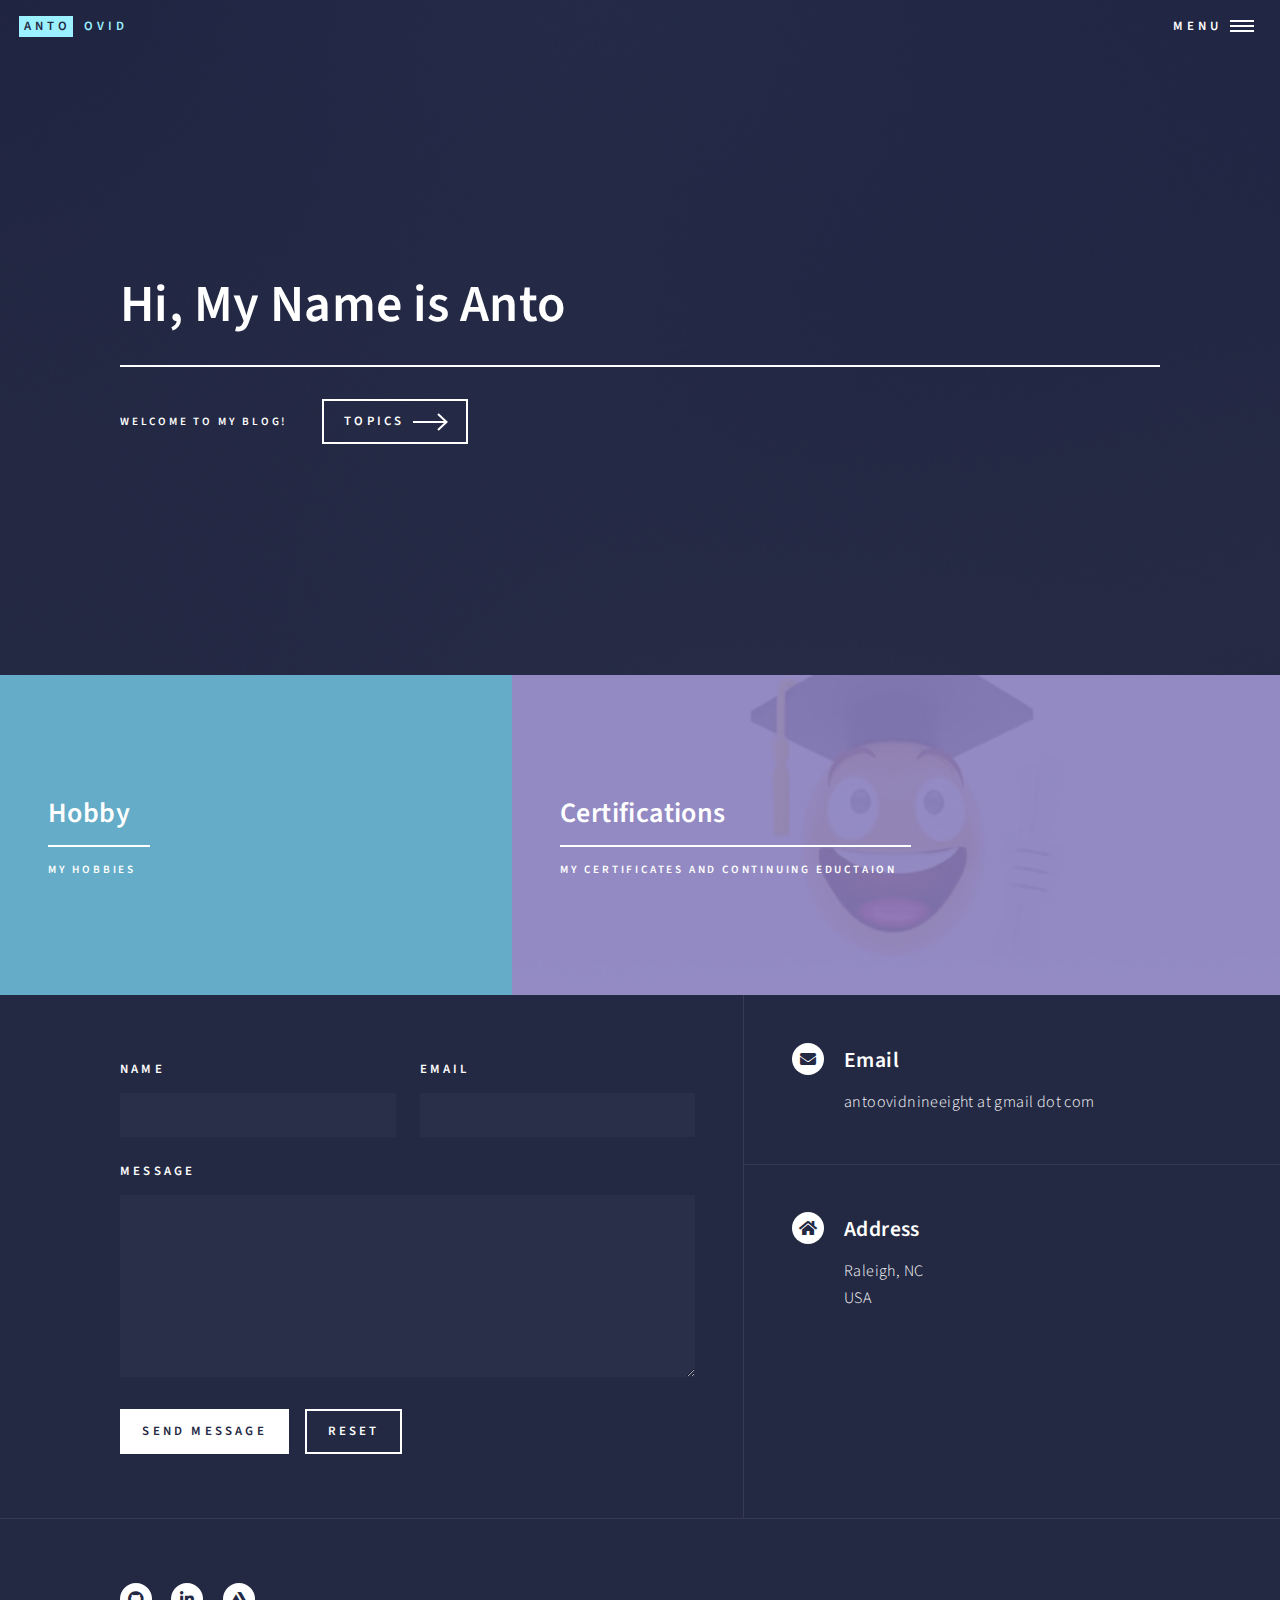
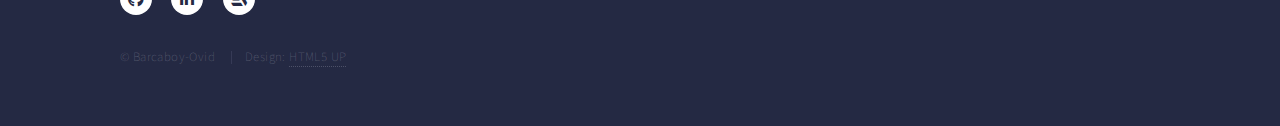
==== commit 3a992d66: "Initial commit" ====
--- a/blog/blog.html
+++ b/blog/blog.html
@@ -1,209 +1,206 @@
-<!DOCTYPE HTML>
-<!--
-	Forty by HTML5 UP
-	html5up.net | @ajlkn
-	Free for personal and commercial use under the CCA 3.0 license (html5up.net/license)
--->
-<html>
-
-<head>
-    <title>ANTO OVID</title>
-    <meta charset="utf-8" />
-    <meta name="viewport" content="width=device-width, initial-scale=1, user-scalable=no" />
-    <link rel="stylesheet" href="assets/css/main.css" />
-    <noscript><link rel="stylesheet" href="assets/css/noscript.css" /></noscript>
-    <link rel="icon" type="image/png" href="images/Flavicon.png" />
-</head>
-
-<body class="is-preload">
-
-    <!-- Wrapper -->
-    <div id="wrapper">
-
-        <!-- Header -->
-        <header id="header" class="alt">
-            <a href="blog.html" class="logo"><strong>ANTO</strong> <span>OVID</span></a>
-            <nav>
-                <a href="#menu">Menu</a>
-            </nav>
-        </header>
-
-        <!-- Menu -->
-        <nav id="menu">
-            <ul class="actions stacked">
-                <li><a href="http://Barcaboy-Ovid.github.io" class="button primary fit">Website</a></li>
-                <li><a href="blog.html" class="button primary fit">Home</a></li>
-                <li><a href="project.html" class="button primary fit">Projects</a></li>
-                <li><a href="research.html" class="button primary fit">Research</a></li>
-                <li><a href="#contact" class="button primary fit">Contact</a></li>
-            </ul>
-        </nav>
-
-        <!-- Banner -->
-        <section id="banner" class="major">
-            <div class="inner">
-                <header class="major">
-                    <h1>Hi, My Name is Anto</h1>
-                </header>
-                <div class="content">
-                    <p class='hero-subtitle'>
-                        Welcome to my blog!</p>
-                    </p>
-                    <ul class="actions">
-                        <li><a href="#main" class="button next scrolly">TOPICS</a></li>
-                    </ul>
-                </div>
-            </div>
-        </section>
-
-        <!-- Main -->
-        <div id="main">
-            <!-- One -->
-            <section id="one" class="tiles">
-                <article>
-                    <span class="image">
-										<img src="images/P3Eb.gif" alt="" />
-									</span>
-                    <header class="major">
-                        <h3><a href="project.html" class="link">Projects</a></h3>
-                        <p>My Professional and Practical experiences</p>
-                    </header>
-                </article>
-
-                <article>
-                    <span class="image">
-										<img src="images/programmingprojects.gif" alt="" />
-									</span>
-                    <header class="major">
-                        <h3><a href="research.html" class="link">Research</a></h3>
-                        <p>My Research works </p>
-                    </header>
-                </article>
-
-                <article>
-                    <span class="image">
-										<img src="images/hobby.gif" alt="" />
-									</span>
-                    <header class="major">
-                        <h3><a href="hobbies.html#hobby" class="link">Hobby</a></h3>
-                        <p>My Hobbies</p>
-                    </header>
-                </article>
-
-                <!--
-                <article>
-                    <span class="image">
-										<img src="images/BIM.gif" alt="" />
-									</span>
-                    <header class="major">
-                        <h3><a href="skills.html#two" class="link">Skills</a></h3>
-                        <p>My Professional Skills and Tools</p>
-                    </header>
-                </article>-->
-
-                <article>
-                    <span class="image">
-										<img src="images/giphy.gif" alt="" />
-									</span>
-                    <header class="major">
-                        <h3><a href="https://github.com/Barcaboy-Ovid/Course-List" class="link">Certifications</a></h3>
-                        <p>My Certificates and Continuing Eductaion</p>
-                    </header>
-                </article>
-
-                <!--
-                <article>
-                    <span class="image">
-										<img src="images/2GA.gif" alt="" />
-									</span>
-                    <header class="major">
-                        <h3><a href="achievements.html#achieve" class="link">Achievements</a></h3>
-                        <p>My Achievements</p>
-                    </header>
-                </article>-->
-
-
-            </section>
-        </div>
-
-        <!-- Contact -->
-        <section id="contact">
-            <div class="inner">
-                <section>
-                    <form method="post" action="https://formspree.io/f/mdoygzwn">
-                        <div class="fields">
-                            <div class="field half">
-                                <label for="name">Name</label>
-                                <input type="text" name="name" id="name" />
-                            </div>
-                            <div class="field half">
-                                <label for="email">Email</label>
-                                <input type="text" name="email" id="email" />
-                            </div>
-                            <div class="field">
-                                <label for="message">Message</label>
-                                <textarea name="message" id="message" rows="6"></textarea>
-                            </div>
-                        </div>
-                        <div class="col-12">
-                            <ul class="actions">
-                                <li><input type="submit" value="Send Message" class="primary" /></li>
-                                <li><input type="reset" value="Reset" /></li>
-                            </ul>
-                        </div>
-                    </form>
-                </section>
-                <section class="split">
-                    <section>
-                        <div class="contact-method">
-                            <span class="icon solid alt fa-envelope"></span>
-                            <h3>Email</h3>
-                            <a href="mailto:antoovid98@gmail.com">antoovid98@gmail.com</a>
-                        </div>
-                    </section>
-                    <section>
-                        <div class="contact-method">
-                            <span class="icon solid alt fa-phone"></span>
-                            <h3>Phone</h3>
-                            <span>+91-9698576089</span>
-                        </div>
-                    </section>
-                    <section>
-                        <div class="contact-method">
-                            <span class="icon solid alt fa-home"></span>
-                            <h3>Address</h3>
-                            <span>
-								Coimbatore, Tamil Nadu <br />
-								India - 641020</span>
-                        </div>
-                    </section>
-                </section>
-            </div>
-        </section>
-        <!-- Footer -->
-        <footer id="footer">
-            <div class="inner">
-                <ul class="icons">
-                    <li><a href="https://github.com/Barcaboy-Ovid" class="icon brands alt fa-github"><span class="label">GitHub</span></a></li>
-                    <li><a href="https://www.linkedin.com/in/anto-ovid-g-s-5994b4131/" class="icon brands alt fa-linkedin-in"><span class="label">LinkedIn</span></a></li>
-                    <li><a href="https://www.artstation.com/antoovid98" class="icon brands alt fa-artstation"><span class="label">Artstation</span></a>
-                </ul>
-                <ul class="copyright">
-                    <li>&copy; Barcaboy-Ovid</li>
-                    <li>Design: <a href="https://html5up.net">HTML5 UP</a></li>
-                </ul>
-            </div>
-        </footer>
-    </div>
-
-    <!-- Scripts -->
-    <script src="assets/js/jquery.min.js"></script>
-    <script src="assets/js/jquery.scrolly.min.js"></script>
-    <script src="assets/js/jquery.scrollex.min.js"></script>
-    <script src="assets/js/browser.min.js"></script>
-    <script src="assets/js/breakpoints.min.js"></script>
-    <script src="assets/js/util.js"></script>
-    <script src="assets/js/main.js"></script>
-</body>
-
+<!DOCTYPE HTML>
+<!--
+	Forty by HTML5 UP
+	html5up.net | @ajlkn
+	Free for personal and commercial use under the CCA 3.0 license (html5up.net/license)
+-->
+<html>
+
+<head>
+    <title>ANTO OVID</title>
+    <meta charset="utf-8" />
+    <meta name="viewport" content="width=device-width, initial-scale=1, user-scalable=no" />
+    <link rel="stylesheet" href="assets/css/main.css" />
+    <noscript><link rel="stylesheet" href="assets/css/noscript.css" /></noscript>
+    <link rel="icon" type="image/png" href="images/Flavicon.png" />
+</head>
+
+<body class="is-preload">
+
+    <!-- Wrapper -->
+    <div id="wrapper">
+
+        <!-- Header -->
+        <header id="header" class="alt">
+            <a href="blog.html" class="logo"><strong>ANTO</strong> <span>OVID</span></a>
+            <nav>
+                <a href="#menu">Menu</a>
+            </nav>
+        </header>
+
+        <!-- Menu -->
+        <nav id="menu">
+            <ul class="actions stacked">
+                <li><a href="http://Barcaboy-Ovid.github.io" class="button primary fit">Website</a></li>
+                <li><a href="blog.html" class="button primary fit">Home</a></li>
+                <li><a href="project.html" class="button primary fit">Projects</a></li>
+                <li><a href="research.html" class="button primary fit">Research</a></li>
+                <li><a href="#contact" class="button primary fit">Contact</a></li>
+            </ul>
+        </nav>
+
+        <!-- Banner -->
+        <section id="banner" class="major">
+            <div class="inner">
+                <header class="major">
+                    <h1>Hi, My Name is Anto</h1>
+                </header>
+                <div class="content">
+                    <p class='hero-subtitle'>
+                        Welcome to my blog!</p>
+                    </p>
+                    <ul class="actions">
+                        <li><a href="#main" class="button next scrolly">TOPICS</a></li>
+                    </ul>
+                </div>
+            </div>
+        </section>
+
+        <!-- Main -->
+        <div id="main">
+            <section id="one" class="tiles">
+            <!--
+                <article>
+                    <span class="image">
+										<img src="images/P3Eb.gif" alt="" />
+									</span>
+                    <header class="major">
+                        <h3><a href="project.html" class="link">Projects</a></h3>
+                        <p>My Professional and Practical experiences</p>
+                    </header>
+                </article>
+
+                <article>
+                    <span class="image">
+										<img src="images/programmingprojects.gif" alt="" />
+									</span>
+                    <header class="major">
+                        <h3><a href="research.html" class="link">Research</a></h3>
+                        <p>My Research works </p>
+                    </header>
+                </article>
+            -->
+                <article>
+                    <span class="image">
+										<img src="images/hobby.gif" alt="" />
+									</span>
+                    <header class="major">
+                        <h3><a href="hobbies.html#hobby" class="link">Hobby</a></h3>
+                        <p>My Hobbies</p>
+                    </header>
+                </article>
+
+                <!--
+                <article>
+                    <span class="image">
+										<img src="images/BIM.gif" alt="" />
+									</span>
+                    <header class="major">
+                        <h3><a href="skills.html#two" class="link">Skills</a></h3>
+                        <p>My Professional Skills and Tools</p>
+                    </header>
+                </article>-->
+
+                <article>
+                    <span class="image">
+										<img src="images/giphy.gif" alt="" />
+									</span>
+                    <header class="major">
+                        <h3><a href="https://github.com/Barcaboy-Ovid/Course-List" class="link">Certifications</a></h3>
+                        <p>My Certificates and Continuing Eductaion</p>
+                    </header>
+                </article>
+
+                <!--
+                <article>
+                    <span class="image">
+										<img src="images/2GA.gif" alt="" />
+									</span>
+                    <header class="major">
+                        <h3><a href="achievements.html#achieve" class="link">Achievements</a></h3>
+                        <p>My Achievements</p>
+                    </header>
+                </article>-->
+
+
+            </section>
+        </div>
+
+        <!-- Contact -->
+        <section id="contact">
+            <div class="inner">
+                <section>
+                    <form method="post" action="https://formspree.io/f/mdoygzwn">
+                        <div class="fields">
+                            <div class="field half">
+                                <label for="name">Name</label>
+                                <input type="text" name="name" id="name" />
+                            </div>
+                            <div class="field half">
+                                <label for="email">Email</label>
+                                <input type="text" name="email" id="email" />
+                            </div>
+                            <div class="field">
+                                <label for="message">Message</label>
+                                <textarea name="message" id="message" rows="6"></textarea>
+                            </div>
+                        </div>
+                        <div class="col-12">
+                            <ul class="actions">
+                                <li><input type="submit" value="Send Message" class="primary" /></li>
+                                <li><input type="reset" value="Reset" /></li>
+                            </ul>
+                        </div>
+                    </form>
+                </section>
+                <!-- -->
+                <section class="split">
+                    <section>
+                        <div class="contact-method">
+                            <span class="icon solid alt fa-envelope"></span>
+                            <h3>Email</h3>
+                            antoovidnineeight at gmail dot com
+                        </div>
+                    </section>
+                    <section>
+                        <div class="contact-method">
+                            <span class="icon solid alt fa-home"></span>
+                            <h3>Address</h3>
+                            <span>
+								Raleigh, NC<br />
+								USA</span>
+                        </div>
+                    </section>
+                </section>
+            </div>
+        </section>
+
+
+        
+        <!-- Footer -->
+        <footer id="footer">
+            <div class="inner">
+                <ul class="icons">
+                    <li><a href="https://github.com/Barcaboy-Ovid" class="icon brands alt fa-github"><span class="label">GitHub</span></a></li>
+                    <li><a href="https://www.linkedin.com/in/anto-ovid-g-s-5994b4131/" class="icon brands alt fa-linkedin-in"><span class="label">LinkedIn</span></a></li>
+                    <li><a href="https://www.artstation.com/antoovid98" class="icon brands alt fa-artstation"><span class="label">Artstation</span></a>
+                </ul>
+                <ul class="copyright">
+                    <li>&copy; Barcaboy-Ovid</li>
+                    <li>Design: <a href="https://html5up.net">HTML5 UP</a></li>
+                </ul>
+            </div>
+        </footer>
+    </div>
+
+    <!-- Scripts -->
+    <script src="assets/js/jquery.min.js"></script>
+    <script src="assets/js/jquery.scrolly.min.js"></script>
+    <script src="assets/js/jquery.scrollex.min.js"></script>
+    <script src="assets/js/browser.min.js"></script>
+    <script src="assets/js/breakpoints.min.js"></script>
+    <script src="assets/js/util.js"></script>
+    <script src="assets/js/main.js"></script>
+</body>
+
 </html>--- a/blog/assets/css/main.css
+++ b/blog/assets/css/main.css
@@ -1,10 +1,10 @@
 @import url(fontawesome-all.min.css);
 @import url("https://fonts.googleapis.com/css?family=Source+Sans+Pro:300,300italic,600,600italic");
 
-/*
-	Forty by HTML5 UP
-	html5up.net | @ajlkn
-	Free for personal and commercial use under the CCA 3.0 license (html5up.net/license)
+/*
+	Forty by HTML5 UP
+	html5up.net | @ajlkn
+	Free for personal and commercial use under the CCA 3.0 license (html5up.net/license)
 */
 
 html, body, div, span, applet, object,
